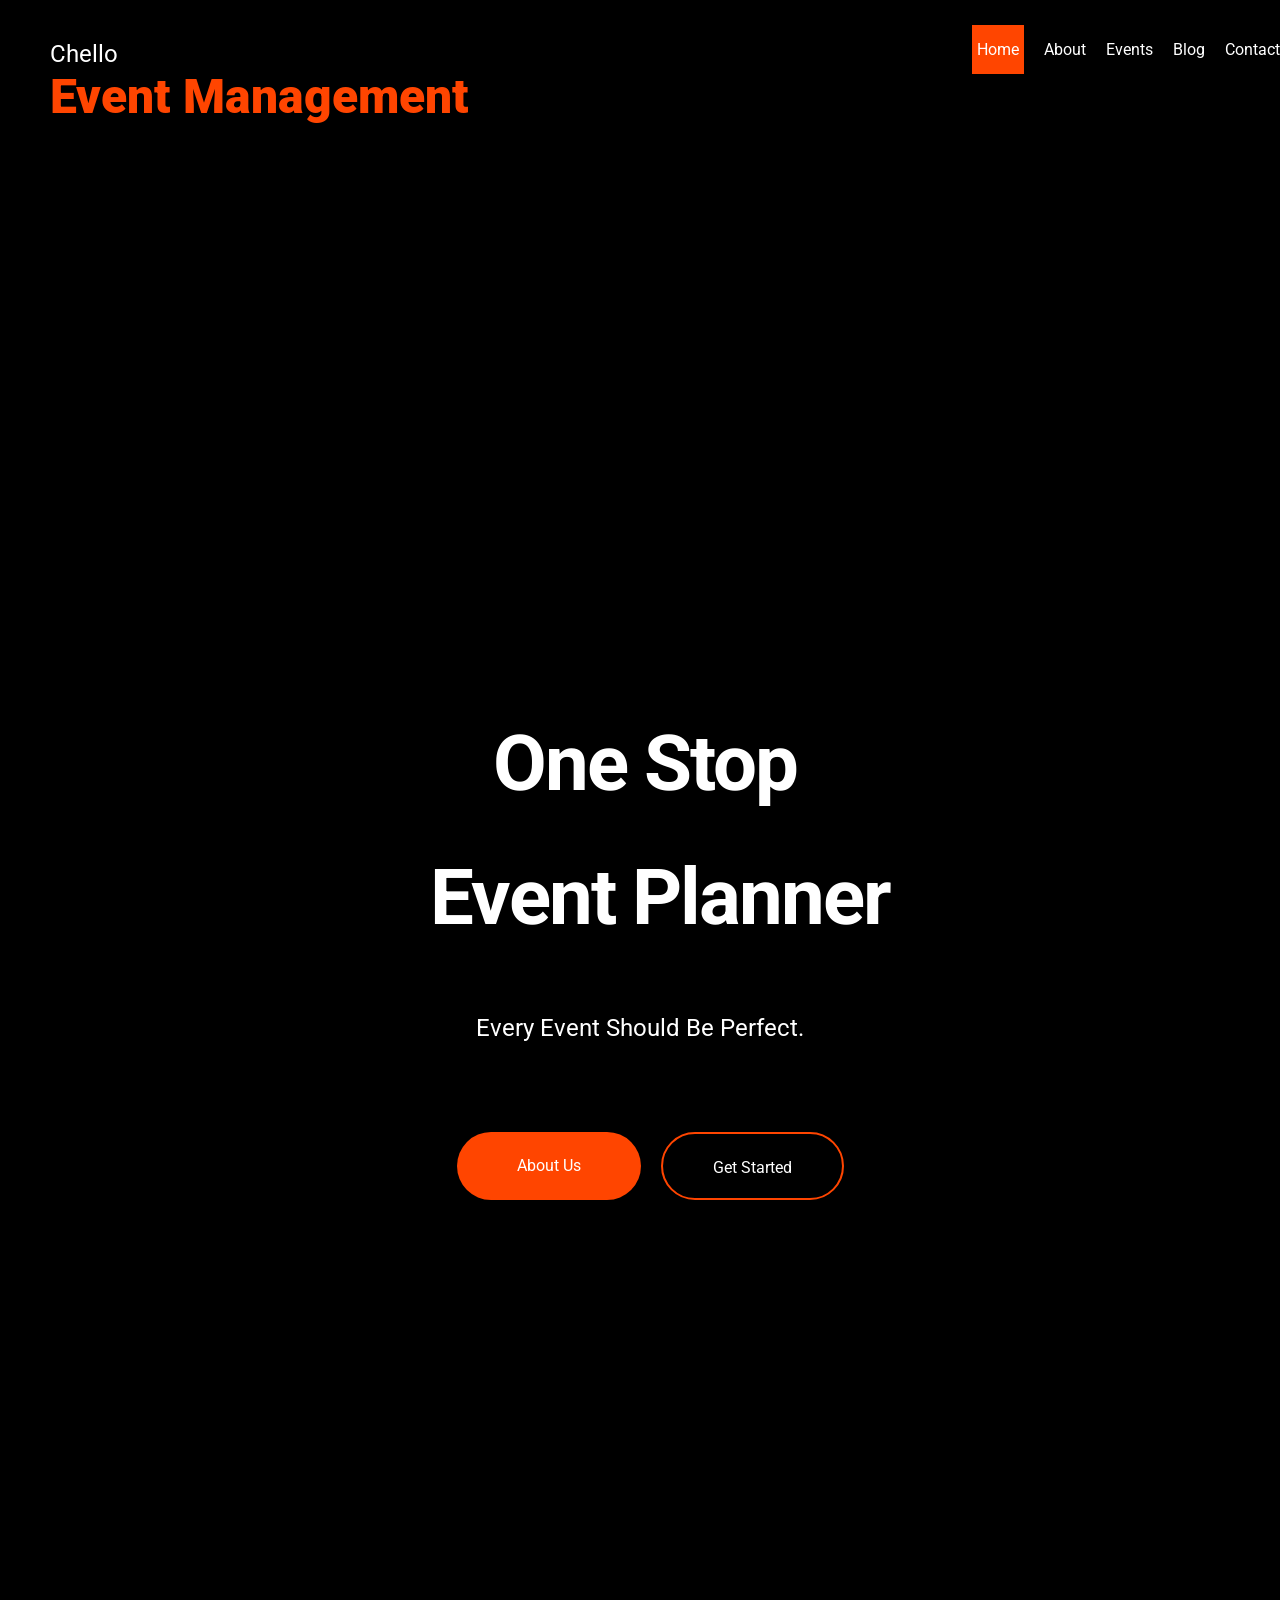
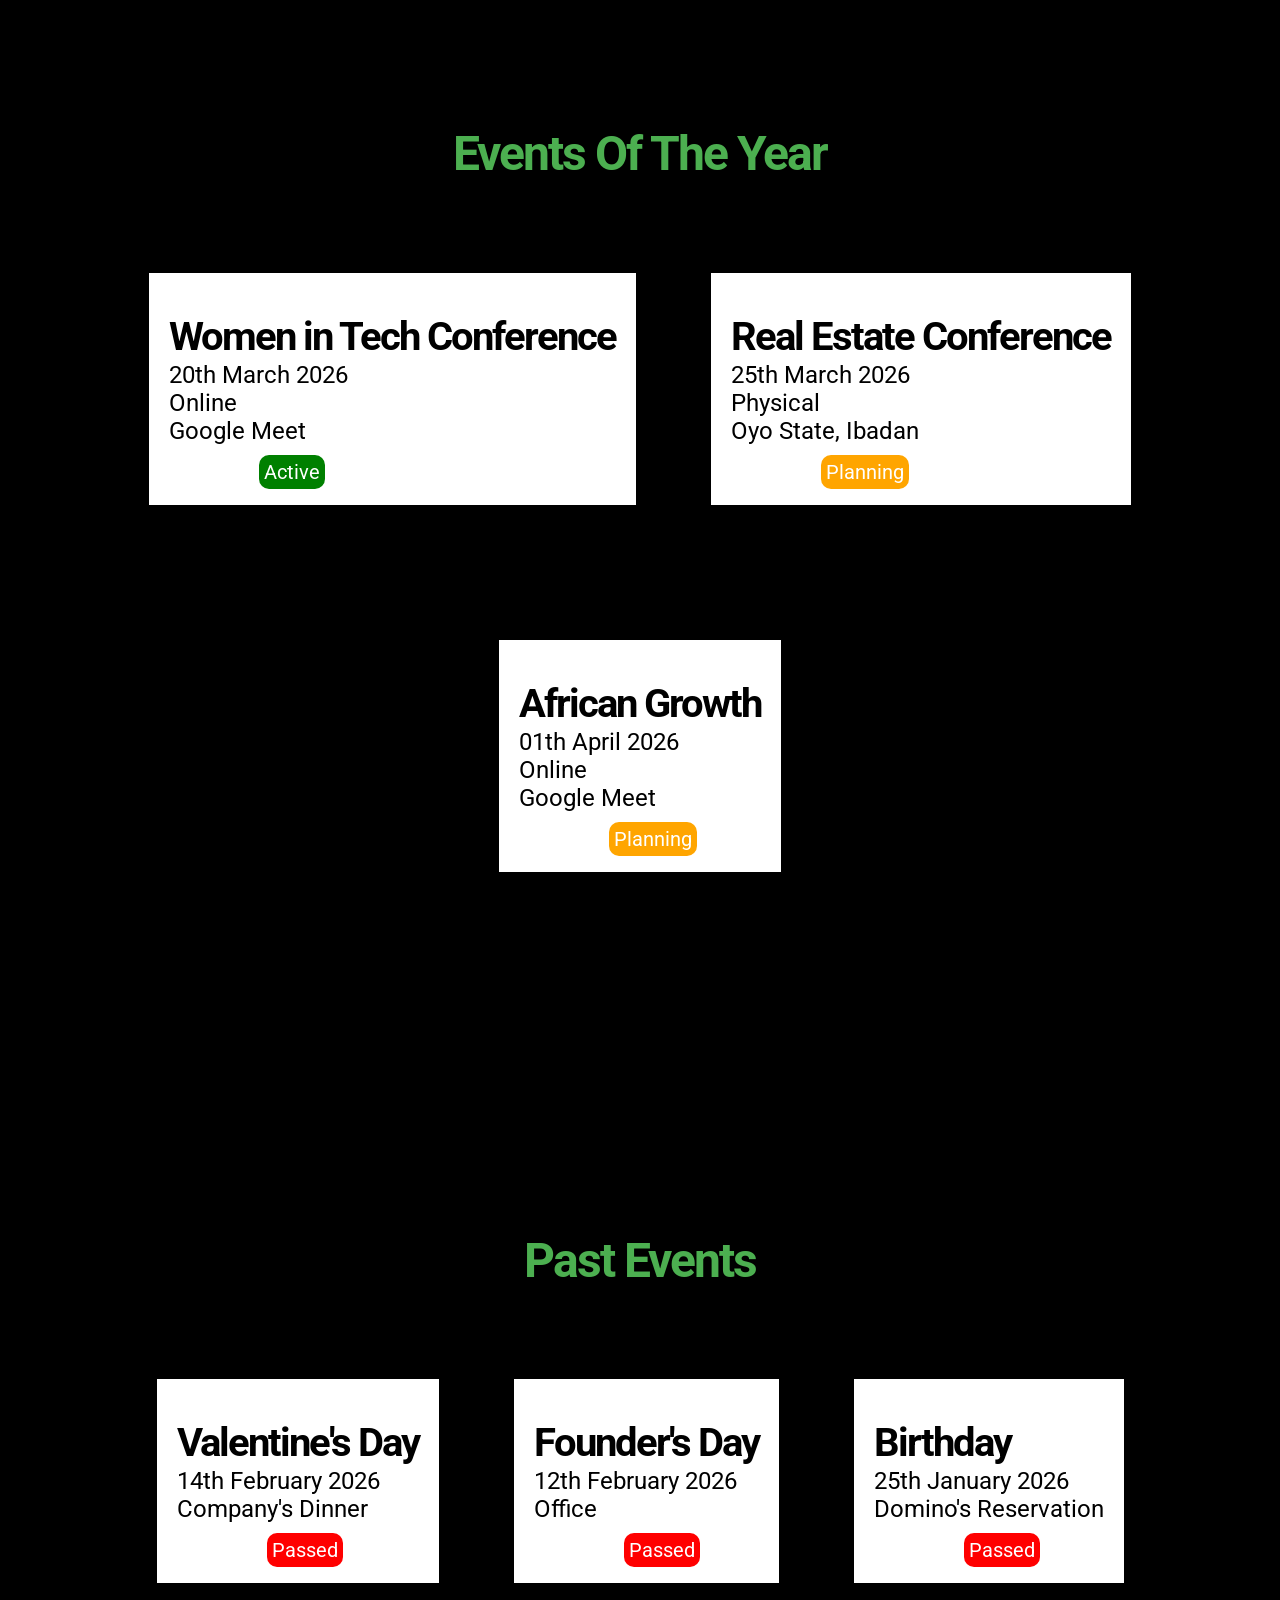
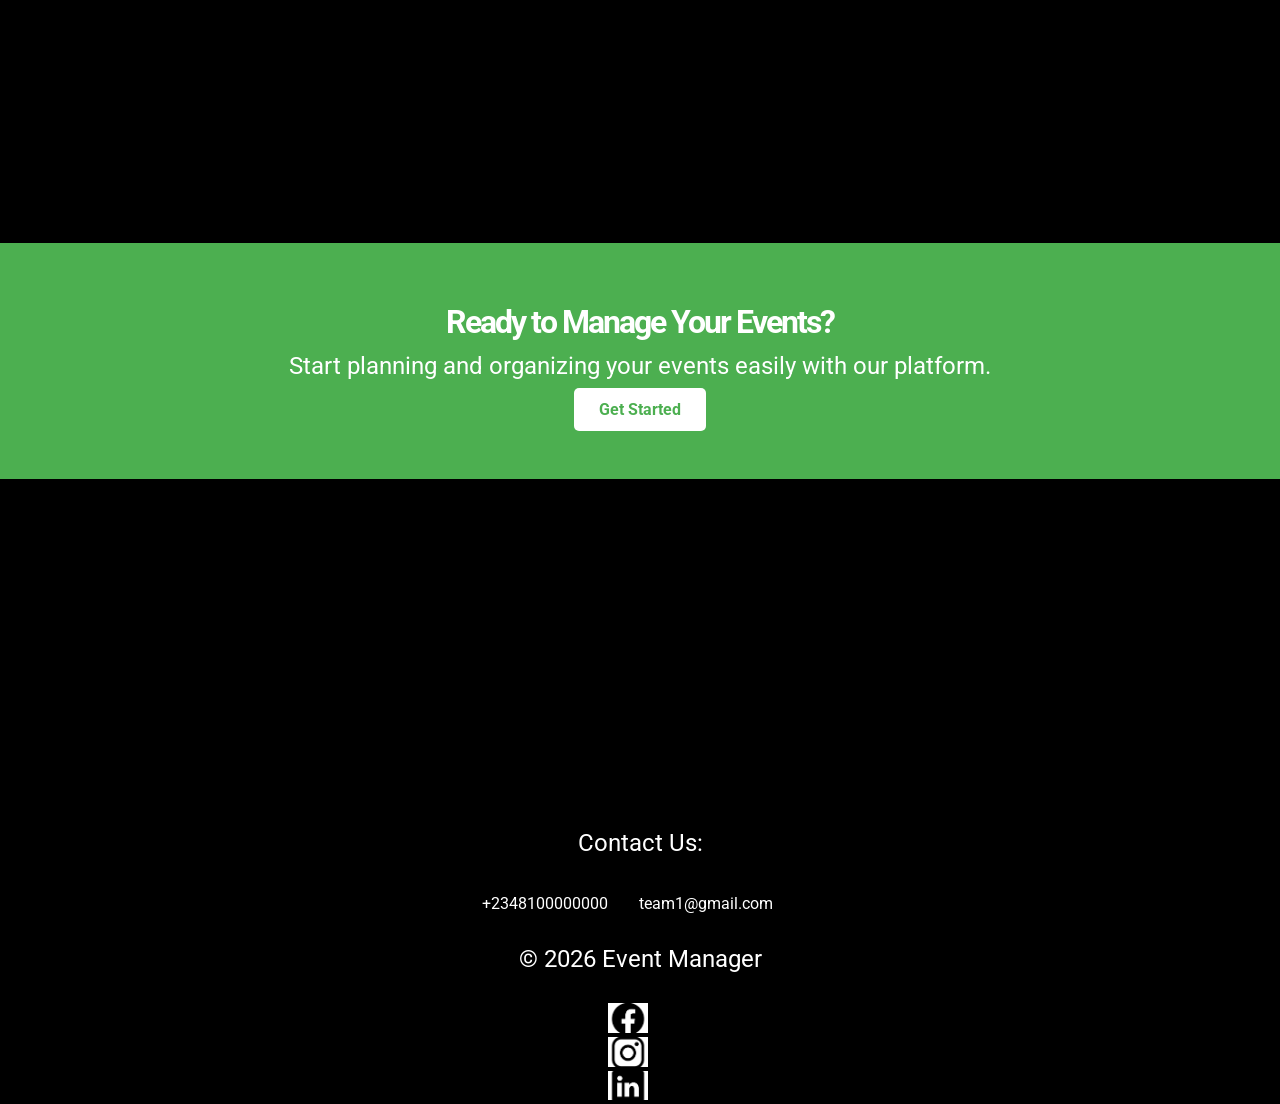
==== index.html @ 38bbb2a0 "more" ====
<!DOCTYPE html>
<html lang="en">
<head>
    <meta charset="UTF-8">
    <meta name="viewport" content="width=device-width, initial-scale=1.0">
    <link rel="stylesheet" href="styles.css">
    <link rel="preconnect" href="https://fonts.googleapis.com">
    <link rel="preconnect" href="https://fonts.gstatic.com" crossorigin>
    <link href="https://fonts.googleapis.com/css2?family=Inter:ital,opsz,wght@0,14..32,100..900;1,14..32,100..900&display=swap" rel="stylesheet">
    <link rel="preconnect" href="https://fonts.googleapis.com">
    <link rel="preconnect" href="https://fonts.gstatic.com" crossorigin>
    <link href="https://fonts.googleapis.com/css2?family=Roboto:ital,wght@0,100..900;1,100..900&display=swap" rel="stylesheet">
    <title>Chello Event Management Landing page</title>
</head>
<body>
  <div class="container">
    <header>
    <!---NAVIGARION--->
      <nav class="navi">
        <div class="name">
            <p>Chello</p>
            <p><span class="nam">Event Management</span></p>
        </div>
          <ul class="nav-links">
            <li><a class="home" href="index.html">Home</a></li>
            <li><a class="link" href="">About</a></li>
            <li><a class="link" href="">Events</a></li>
            <li><a class="link" href="">Blog</a></li>
            <li><a class="link" href="">Contact</a></li>
          </ul>
      </nav>
      
      <!---HERO SECTION--->
      <h1 class="heading">One Stop</h1>
      <h1 class="heading-1">Event Planner</h1>
      <p class="paragraph-1">Every Event Should Be Perfect.</p>
      <div class="highlight">
        <div class="highlight-1">
            <a href="">About Us</a>
        </div>
        <div class="highlight-2">
            <a href="webpage.html">Get Started</a>
        </div>
      </div>
    </header>

    <main>
        <!---FEATURES SECTION--->
        <section>
          <h2 class="heading-2">Events Of The Year</h2>
          <div class="events">
            <div class="more">
              <h3>Women in Tech Conference</h3>
              <p>20th March 2026</p>
              <p>Online</p>
              <p>Google Meet</p>
              <span class="btn active">Active</span>
            </div>
            <div class="more">
              <h3>Real Estate Conference</h3>
              <p>25th March 2026</p>
              <p>Physical</p>
              <p>Oyo State, Ibadan</p>
              <span class="btn planning">Planning</span>
            </div>
            <div class="more">
              <h3>African Growth</h3>
              <p>01th April 2026</p>
              <p>Online</p>
              <p>Google Meet</p>
              <span class="btn planning">Planning</span>
            </div>
          </div>
        </section>
        <section>
          <h2 class="heading-2">Past Events</h2>
          <div class="events">
            <div class="more">
              <h3>Valentine's Day</h3>
              <p>14th February 2026</p>
              <p>Company's Dinner</p>
              <span class="btn passed">Passed</span>
            </div>
            <div class="more">
              <h3>Founder's Day</h3>
              <p>12th February 2026</p>
              <p>Office</p>
              <span class="btn passed">Passed</span>
            </div>
            <div class="more">
              <h3>Birthday</h3>
              <p>25th January 2026</p>
              <p>Domino's Reservation</p>
              <span class="btn passed">Passed</span>
            </div>
          </div>
        </section>

        <!---CTA SECTION--->
        <section class="cta">
            <h2>Ready to Manage Your Events?</h2>
            <p>Start planning and organizing your events easily with our platform.</p>
              <a href="webpage.html" class="cta-btn">Get Started</a>
        </section>
    </main>

    <footer>
      <div class="foot">
        <p class="paragraph-2">Contact Us:</p>
        <p class="paragraph-2">
            <a href="tell:234-810-000-0000">+2348100000000</a>
            <a href="mailto:team2@gmail.com">team1@gmail.com</a>
        </p>
        <p class="paragraph-2">© 2026 Event Manager</p>
        <ul>
          <li><a href="https://www.google.com/url?sa=t&source=web&rct=j&opi=89978449&url=https://m.facebook.com/&ved=2ahUKEwi31r_t_7iSAxXjU0EAHZXgDyQQFnoECAsQAQ&usg=AOvVaw34tVpM9makLRzsFbubYQeh" target="_blank"><img src="images/facebook.svg.png" alt="Facebook" width="40px"></a></li>
          <li><a href="https://www.instagram.com/?hl=en" target="_blank"><img src="images/instagram.svg.png" alt="Instagram" width="40px" ></a></li>
          <li><a href="https://www.linkedin.com/login" target="_blank"><img src="images/linkedin.svg.png" alt="linkdein" width="40px"></a></li>
        </ul>
        </div>
    </footer>
  </div>
</body>
</html>
---- styles.css ----
/*

------------TYPOGRAPHY------------

FONT SIZES
12px / 16px / 20px / 24px / 32px / 40px / 48px / 62px

FONT WEIGHT
400 / 700

LINE HEIGHT
1.2 / 1.5

LETTER SPACING
0 / -2PX

FONT FAMILY
ROBOTO
*/

/*GlobaL Styles*/

*{
    padding: 0;
    margin: 0;
    font-family: ROBOTO;
    box-sizing: content-box;
    max-width: 1600px;
}
h1, h2, h3, h4, h5{
line-height: 1.2;
letter-spacing: -2px;
}
h1{
    font-size: 78px;
}
h2{
    font-size: 48px;
}
h3{
    font-size: 40px;
}
h4{
    font-size: 32px;
}
p{
    font-size: 24px;
    font-weight: 400;
}
a{
    font-size: 16px;
    text-decoration: none;
    color: white;
}
ul{
    font-size: 16px;
    list-style: none;
}
body{
    background-color: black;
    width: 100%;
    max-width: 1600px;
    color: white;
}

/*NAVIGATION*/ 

.navi{
        margin-top: 40px;
        margin-bottom: 100px;
        display: flex;
        flex: flex-wrap;
        justify-content: space-between;
}
.nav-links {
  display: flex;
  gap: 20px;
}
.home{
  background-color: orangered;
  padding: 15px 5px;
}
.name{
        font-size: 40px;
        margin-left: 50px;
}
.nam{
        font-size: 48px;
        color: orangered;
        font-weight: 900;
        padding-right: 30px;
}

/*HERO SECTION*/

.heading{
  text-align: center;
    padding: 80px 40px 30px 50px;
    margin-top: 40%;
}
.heading-1{
    text-align: center;
    padding: 10px 10px 50px 50px;
    font-weight: 700;
}
.paragraph-1{
    text-align: center;
    padding: 20px 50px 10px 50px;
}

/*FEATURES SECTION*/

.heading-2{
  padding-top: 300px;
  text-align: center;
  padding-bottom: 30px;
  color: #4CAF50;
}
.events{
  display: flex;
  flex-wrap: wrap;
  justify-content: center;
  gap: 15px;
}
.more{
    background-color: white;
    color: black;
    max-width: 800px;
    padding: 40px 20px 60px 20px;
    margin-bottom: 200px;
    margin: 60px 30px;
    position: relative;
}

/*CTA SECTION*/
.cta{
  background: #4CAF50;
  color: white;
  text-align: center;
  padding: 60px 20px;
  margin-top: 200px;
  margin-bottom: 100px;
}
.cta h2{
  font-size: 2rem;
  margin-bottom: 10px;
}
.cta p{
  margin-bottom: 20px;
}
.cta-btn{
  background: white;
  color: #4CAF50;
  padding: 12px 25px;
  text-decoration: none;
  border-radius: 5px;
  font-weight: bold;
  }
.cta-btn:hover{
  background: #f4f4f4;
}


/*FOOTER*/

.foot{
  text-align: center;
  padding-top: 250px;
}
.foot a{
  padding-right: 10px;
  margin-top: 20px;
  margin-right: 15px;
}
.paragraph-2{
  margin-bottom: 30px;
}
/* COMPONENT */
.link:hover, .link:active{
  color: purple;
}
.btn{
  padding: 5px 5px;
  margin: 10px 2px 20px 90px;
  font-size: 20px;
  border-radius: 10px;
}
.highlight{
  display: flex;
  flex-wrap: wrap;
  justify-content: center;
}
.highlight-1{
    background-color: orangered;
    border-radius: 50px;
    font-size: 20px;
    max-width: 200px;
    margin-left: 20px;
    margin-bottom: 225px;
    margin-top: 80px;
    padding: 20px 60px;
}
.highlight-2{
    border: 2px solid orangered;
    border-radius: 50px;
    font-size: 20px;
    max-width: 200px;
    margin-bottom: 225px;
    margin-left: 20px;
    margin-top: 80px;
    padding: 20px 50px;
}
.highlight-1:hover, .highlight-1:active{
  background-color: purple;
}
.highlight-1:link, .highlight-1:visited{
  color: blueviolet;
}
.highlight-2.hover, .highlight-2:active{
  background-color: purple;
}
.highlight-2:link, .highlight-2:visited{
  color: blueviolet;
}

.active{
  background-color: green;
  color: white;
  position: absolute;
}
.planning{
  background-color: orange;
  color: white;
  position: absolute
}
.passed{
  background-color: red;
  color: white;
  position: absolute;
}
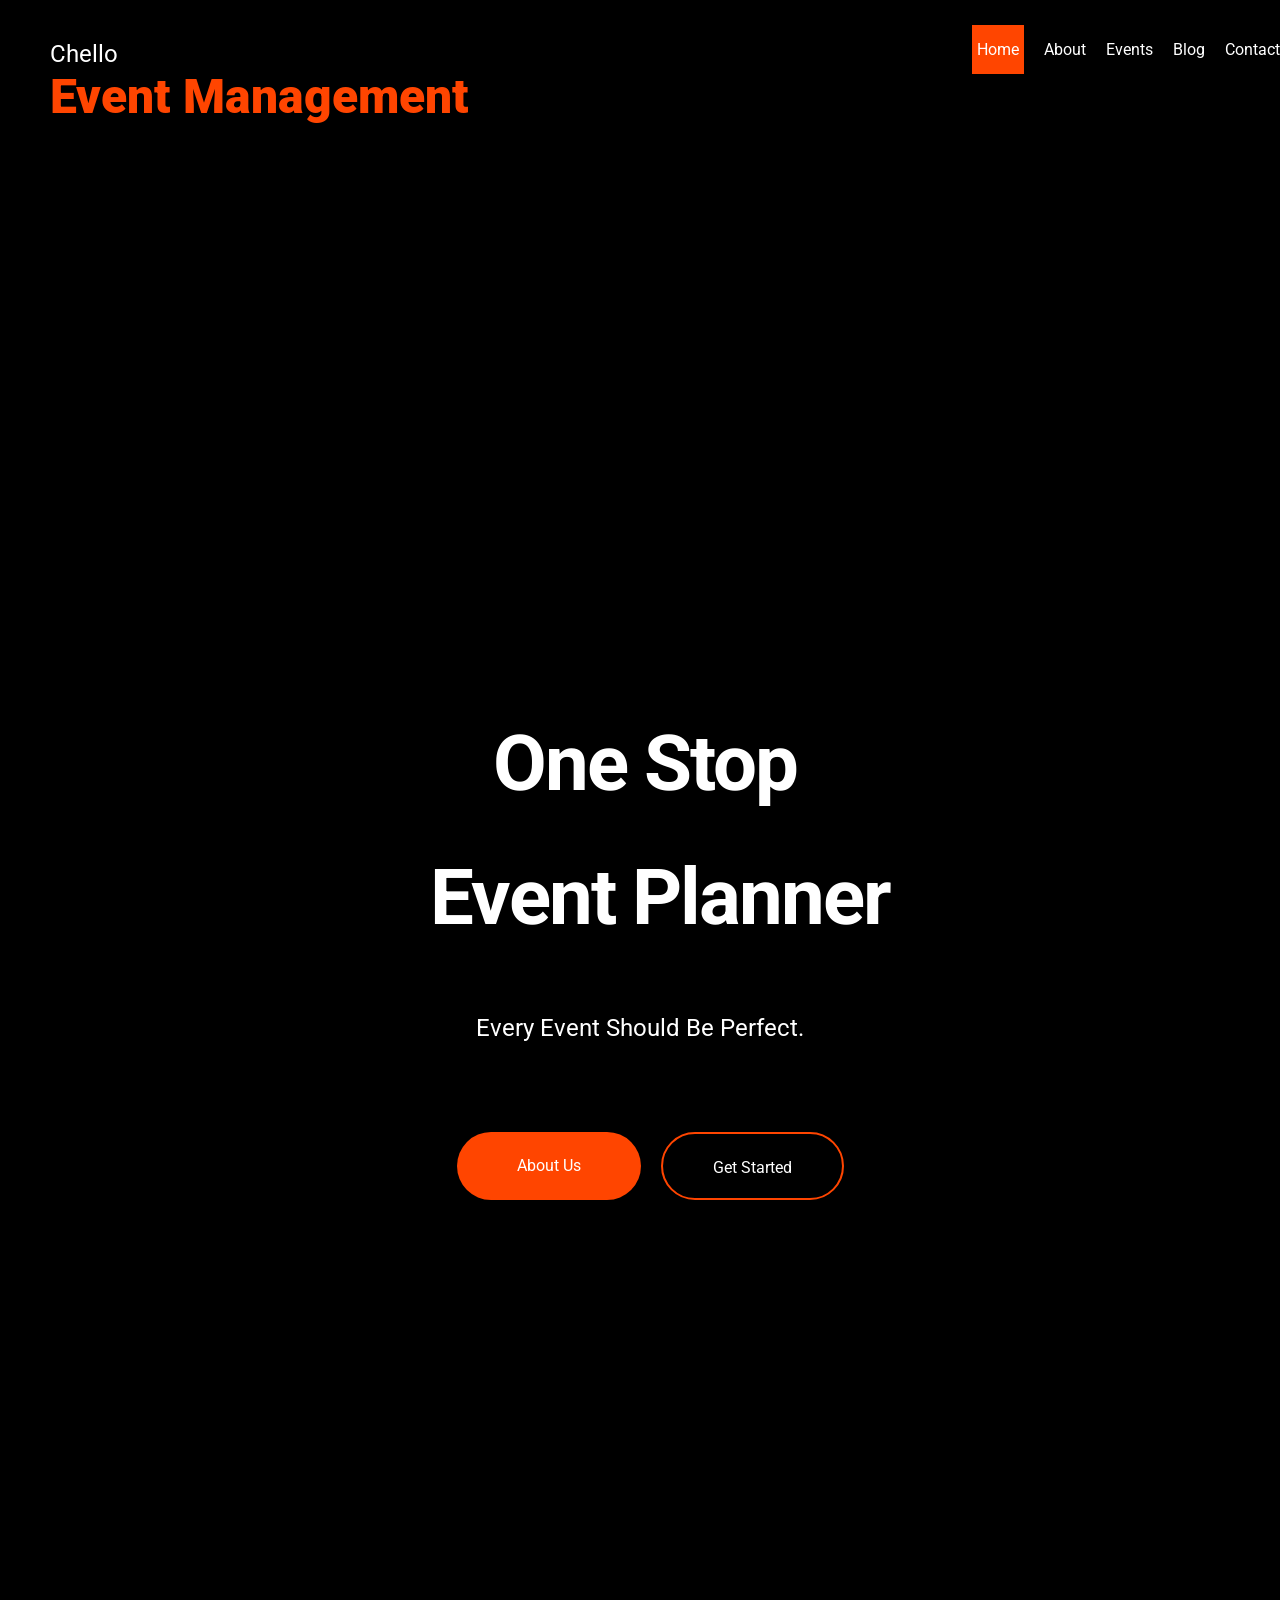
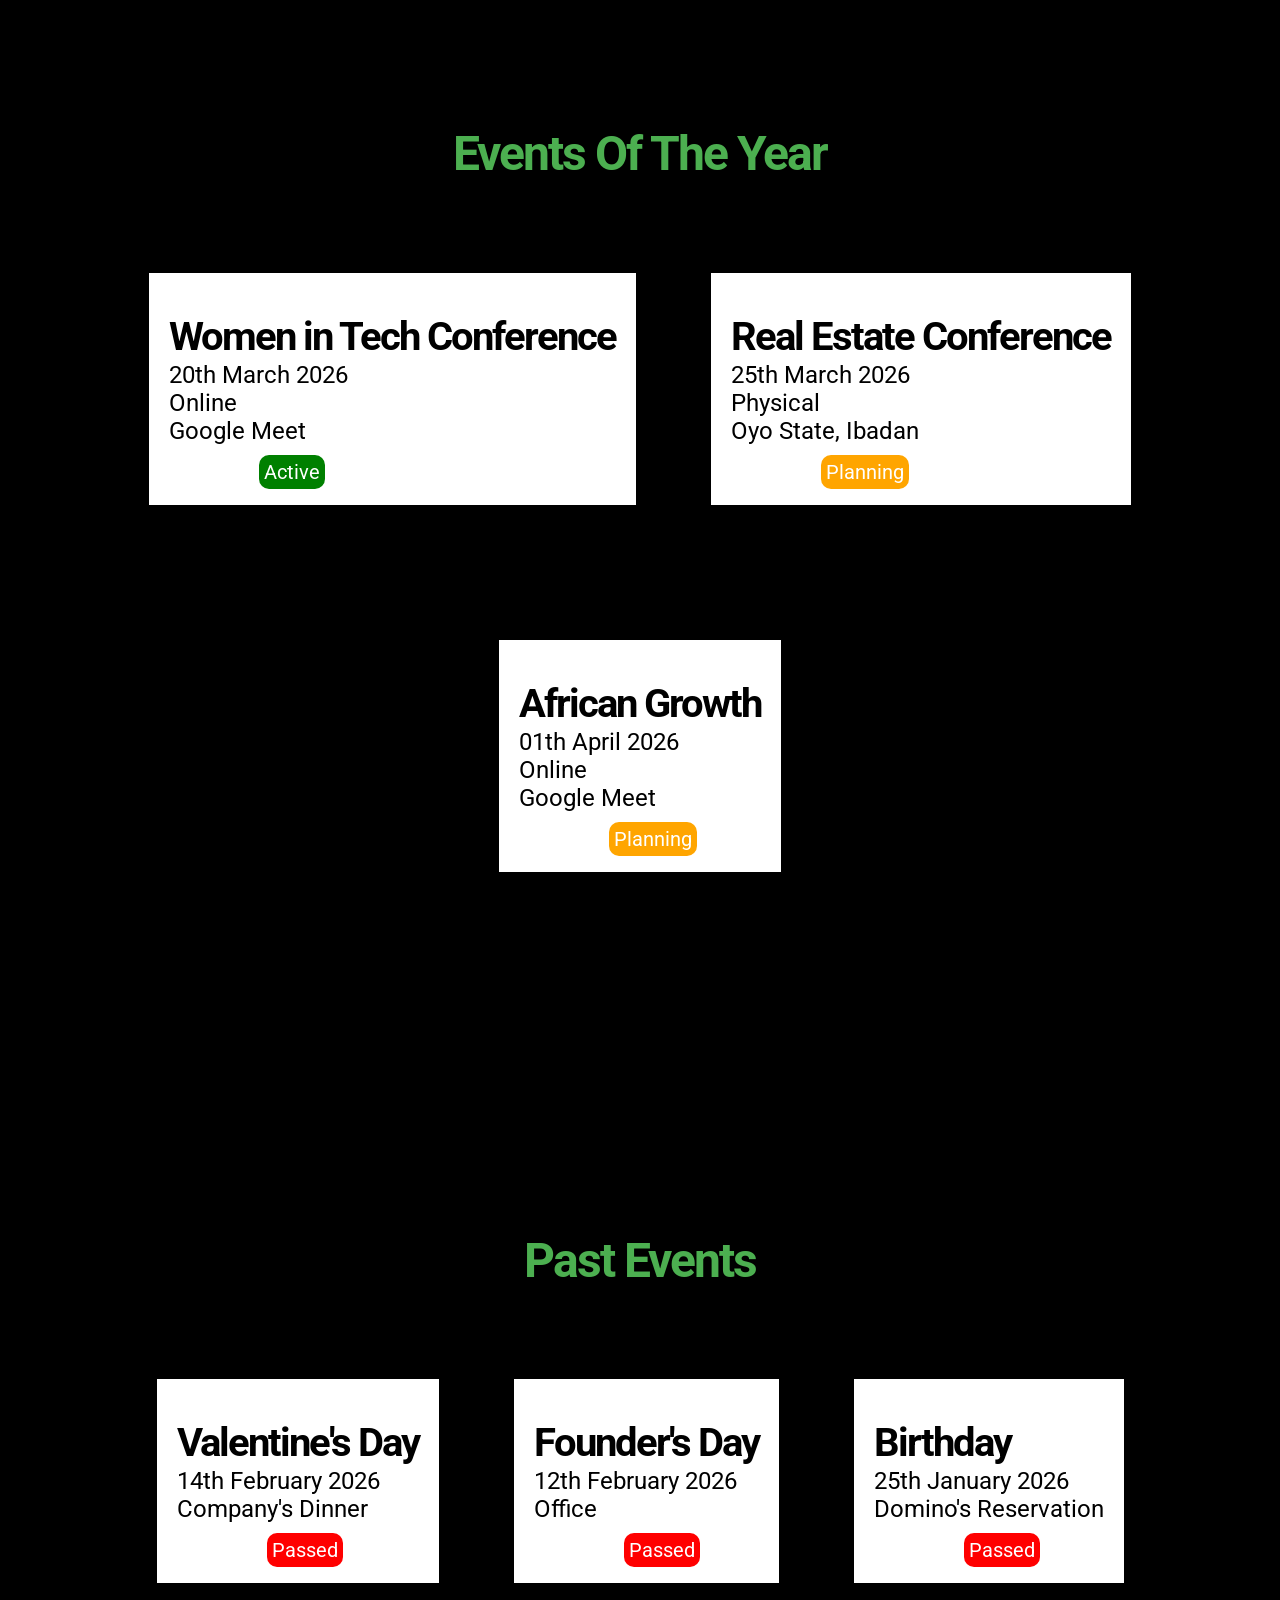
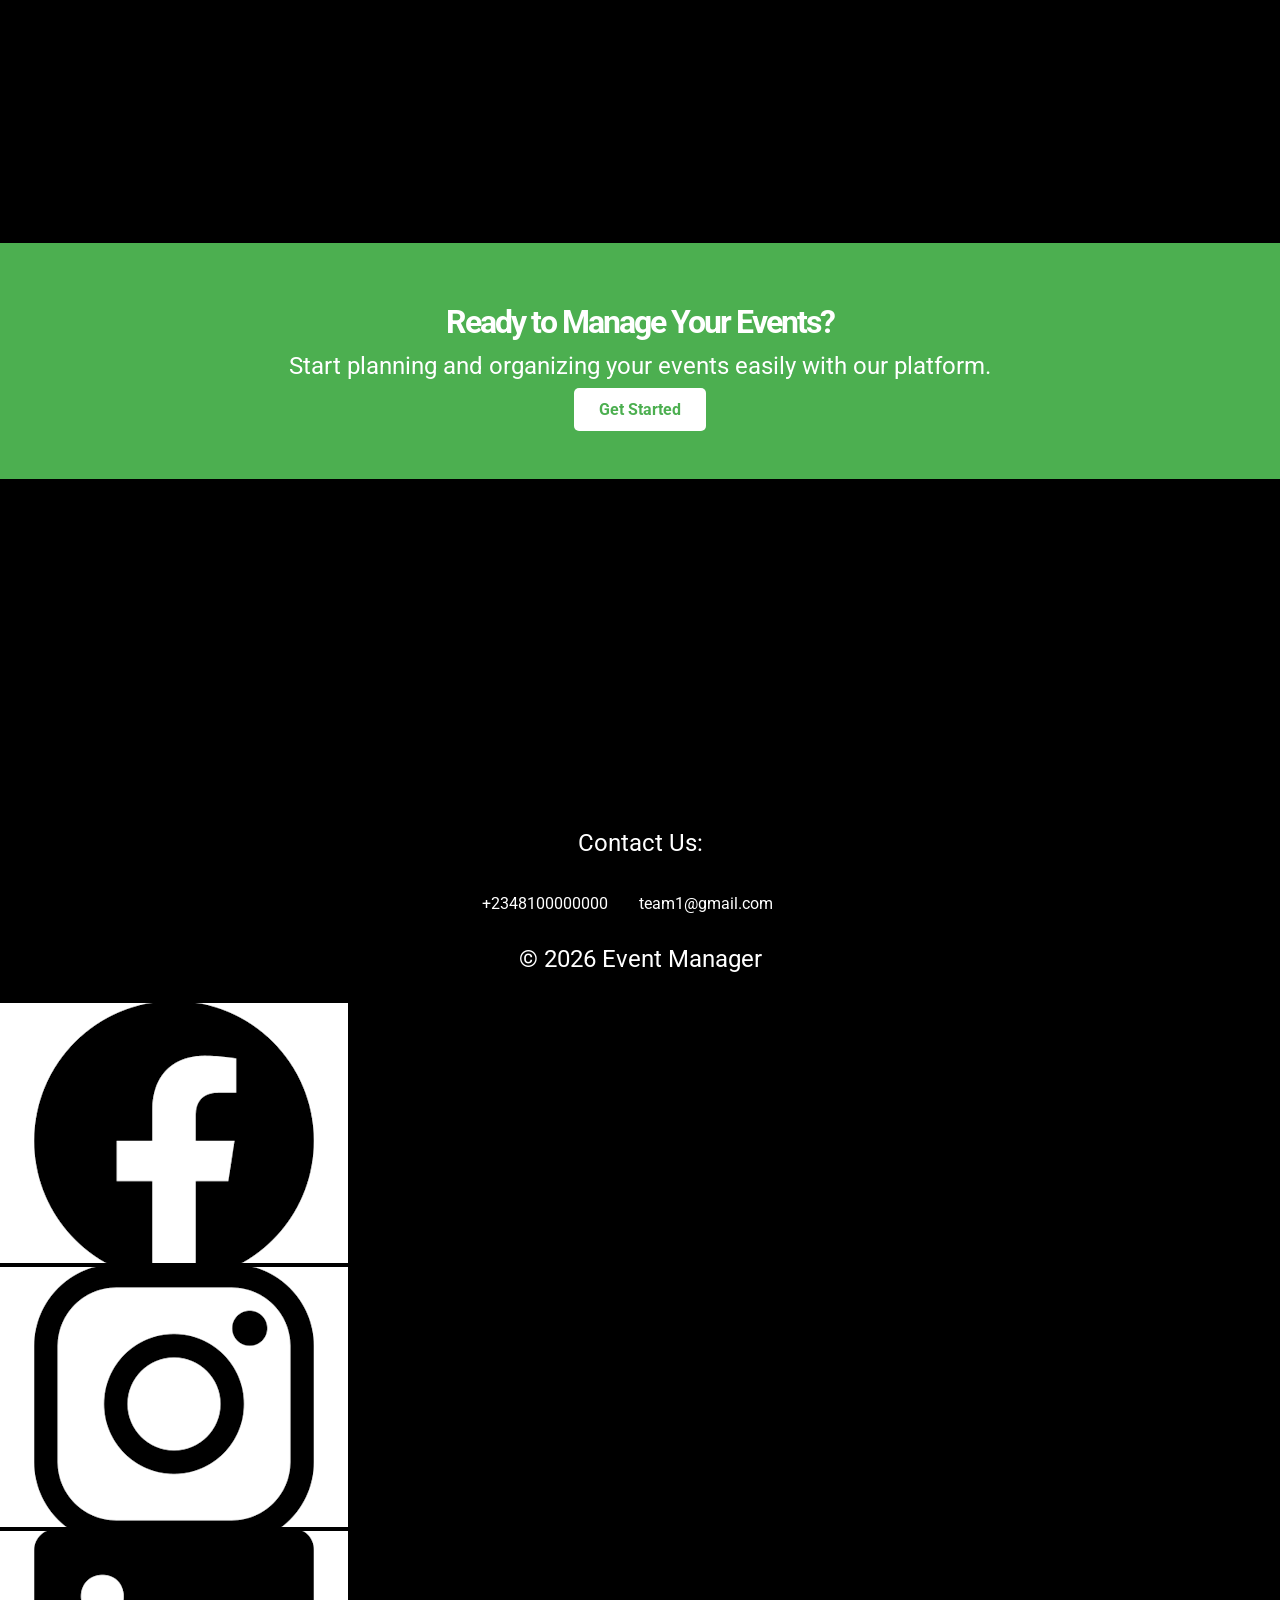
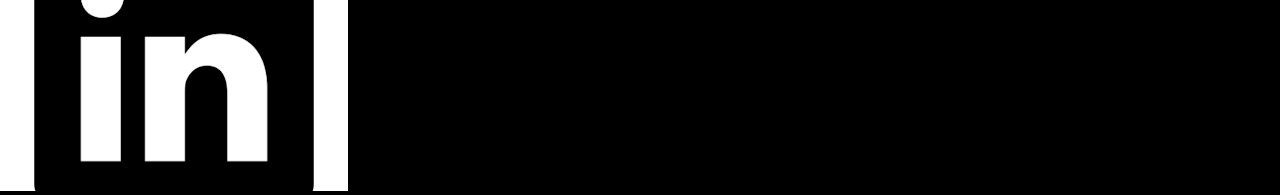
==== commit 34b44e5b: "more" ====
--- a/index.html
+++ b/index.html
@@ -112,10 +112,10 @@
             <a href="mailto:team2@gmail.com">team1@gmail.com</a>
         </p>
         <p class="paragraph-2">© 2026 Event Manager</p>
-        <ul>
-          <li><a href="https://www.google.com/url?sa=t&source=web&rct=j&opi=89978449&url=https://m.facebook.com/&ved=2ahUKEwi31r_t_7iSAxXjU0EAHZXgDyQQFnoECAsQAQ&usg=AOvVaw34tVpM9makLRzsFbubYQeh" target="_blank"><img src="images/facebook.svg.png" alt="Facebook" width="40px"></a></li>
-          <li><a href="https://www.instagram.com/?hl=en" target="_blank"><img src="images/instagram.svg.png" alt="Instagram" width="40px" ></a></li>
-          <li><a href="https://www.linkedin.com/login" target="_blank"><img src="images/linkedin.svg.png" alt="linkdein" width="40px"></a></li>
+        <ul class="media">
+          <li><a href="https://www.google.com/url?sa=t&source=web&rct=j&opi=89978449&url=https://m.facebook.com/&ved=2ahUKEwi31r_t_7iSAxXjU0EAHZXgDyQQFnoECAsQAQ&usg=AOvVaw34tVpM9makLRzsFbubYQeh" target="_blank"><img src="images/facebook.svg.png" alt="Facebook"></a></li>
+          <li><a href="https://www.instagram.com/?hl=en" target="_blank"><img src="images/instagram.svg.png" alt="Instagram"></a></li>
+          <li><a href="https://www.linkedin.com/login" target="_blank"><img src="images/linkedin.svg.png" alt="linkdein"></a></li>
         </ul>
         </div>
     </footer>
--- a/styles.css
+++ b/styles.css
@@ -175,6 +175,10 @@
 .paragraph-2{
   margin-bottom: 30px;
 }
+.media{
+  max-width: 60px;
+}
+
 /* COMPONENT */
 .link:hover, .link:active{
   color: purple;
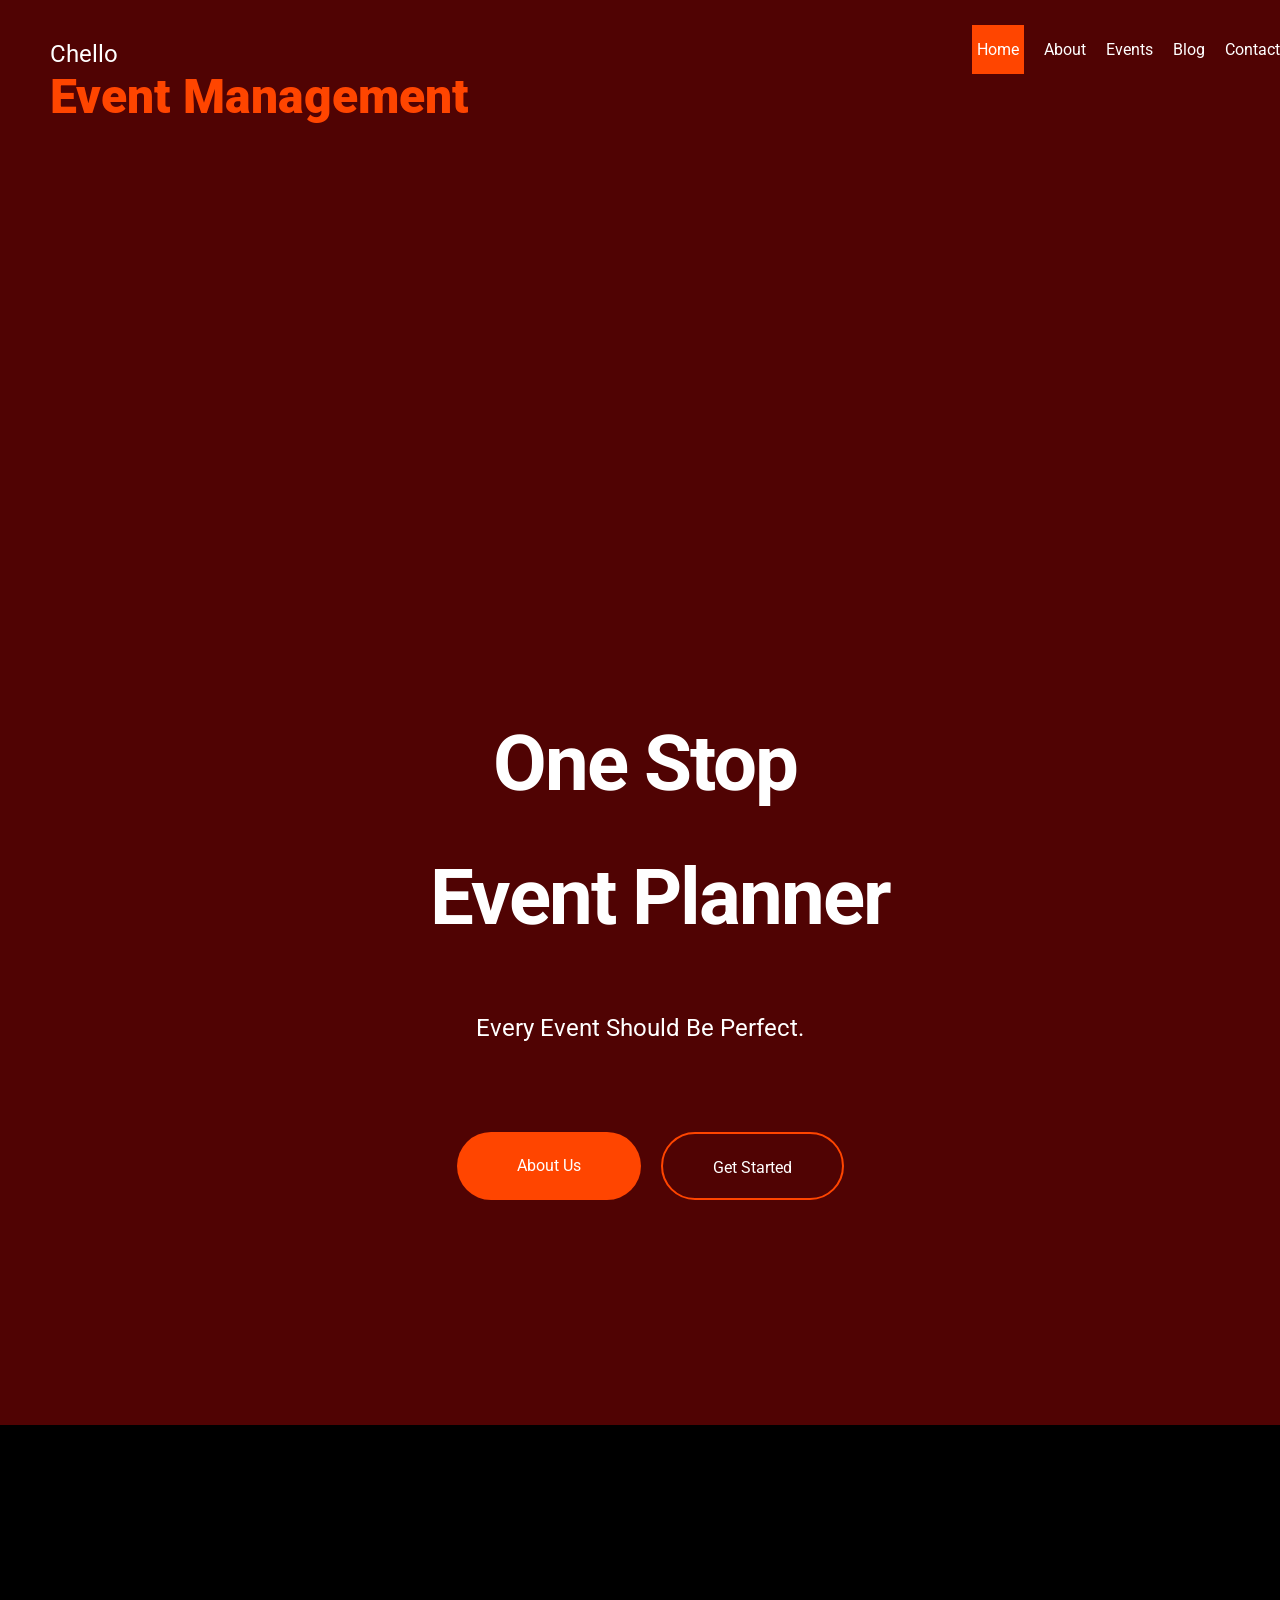
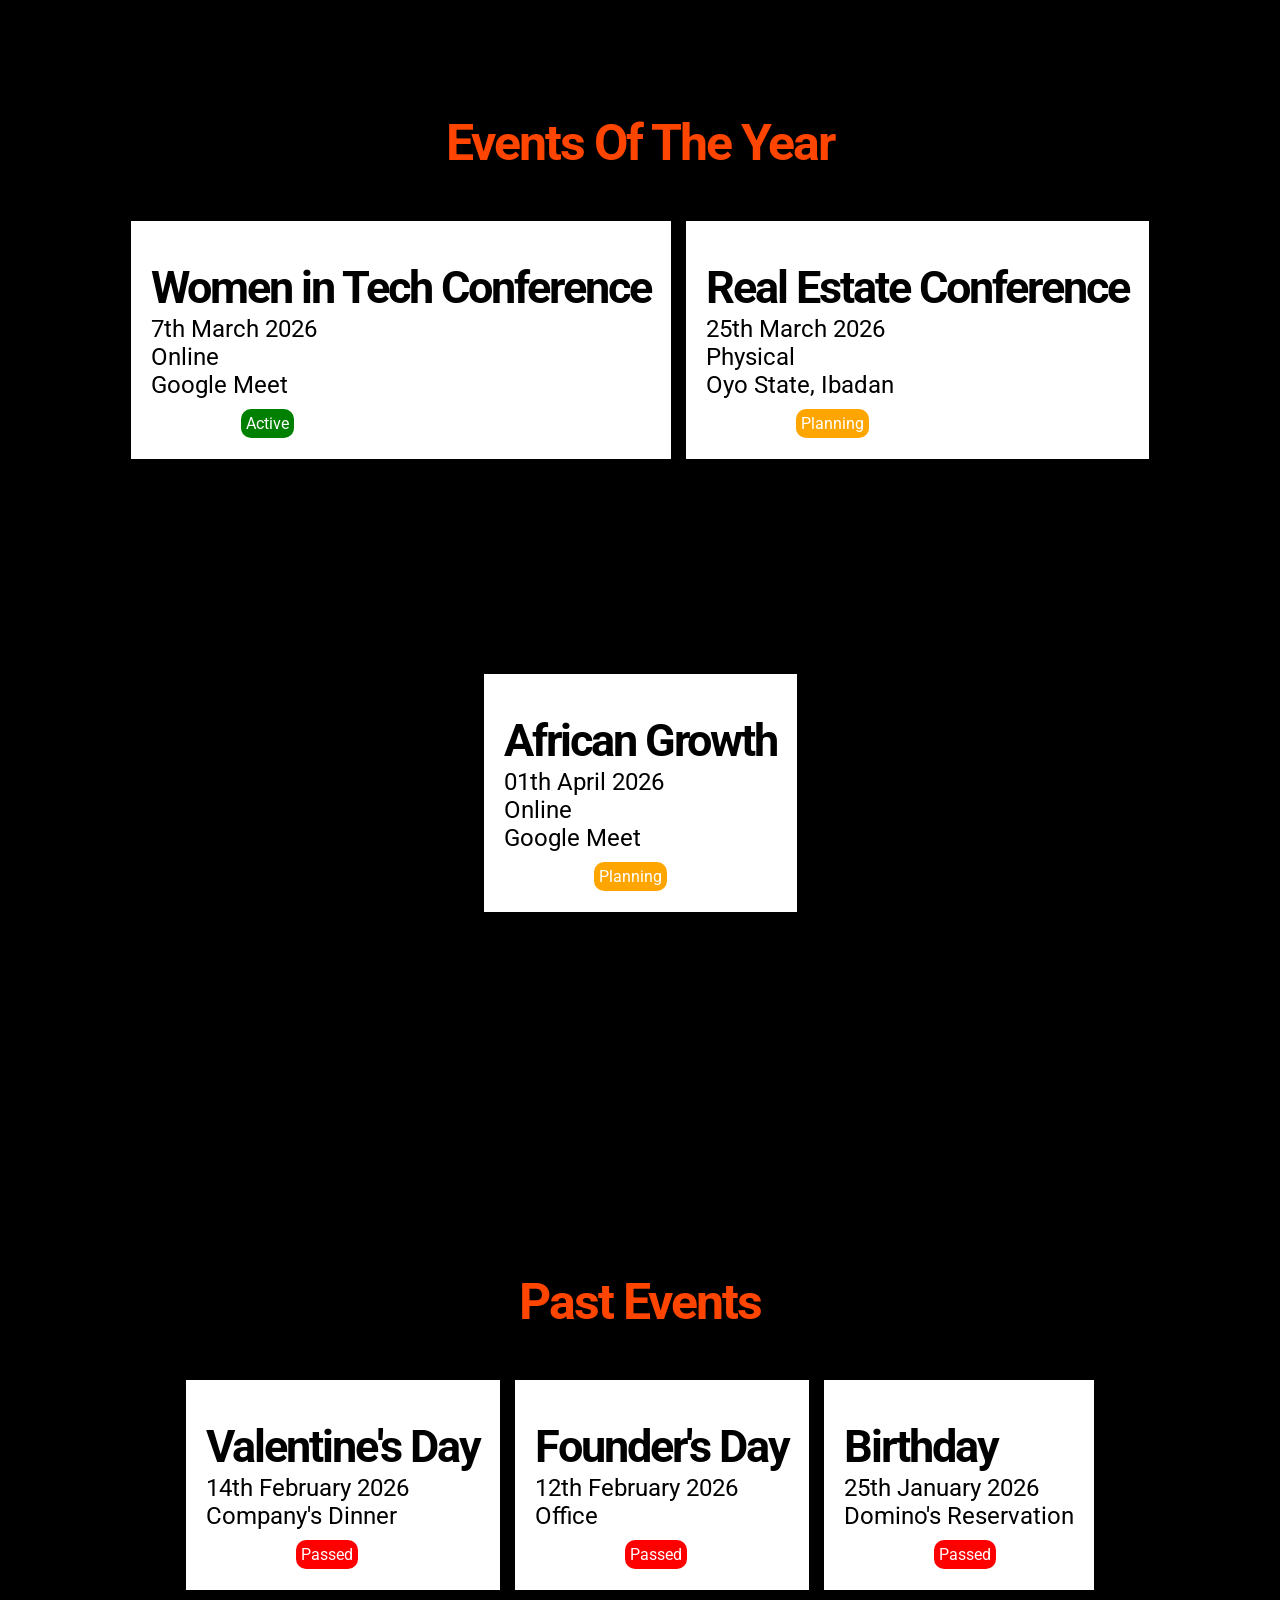
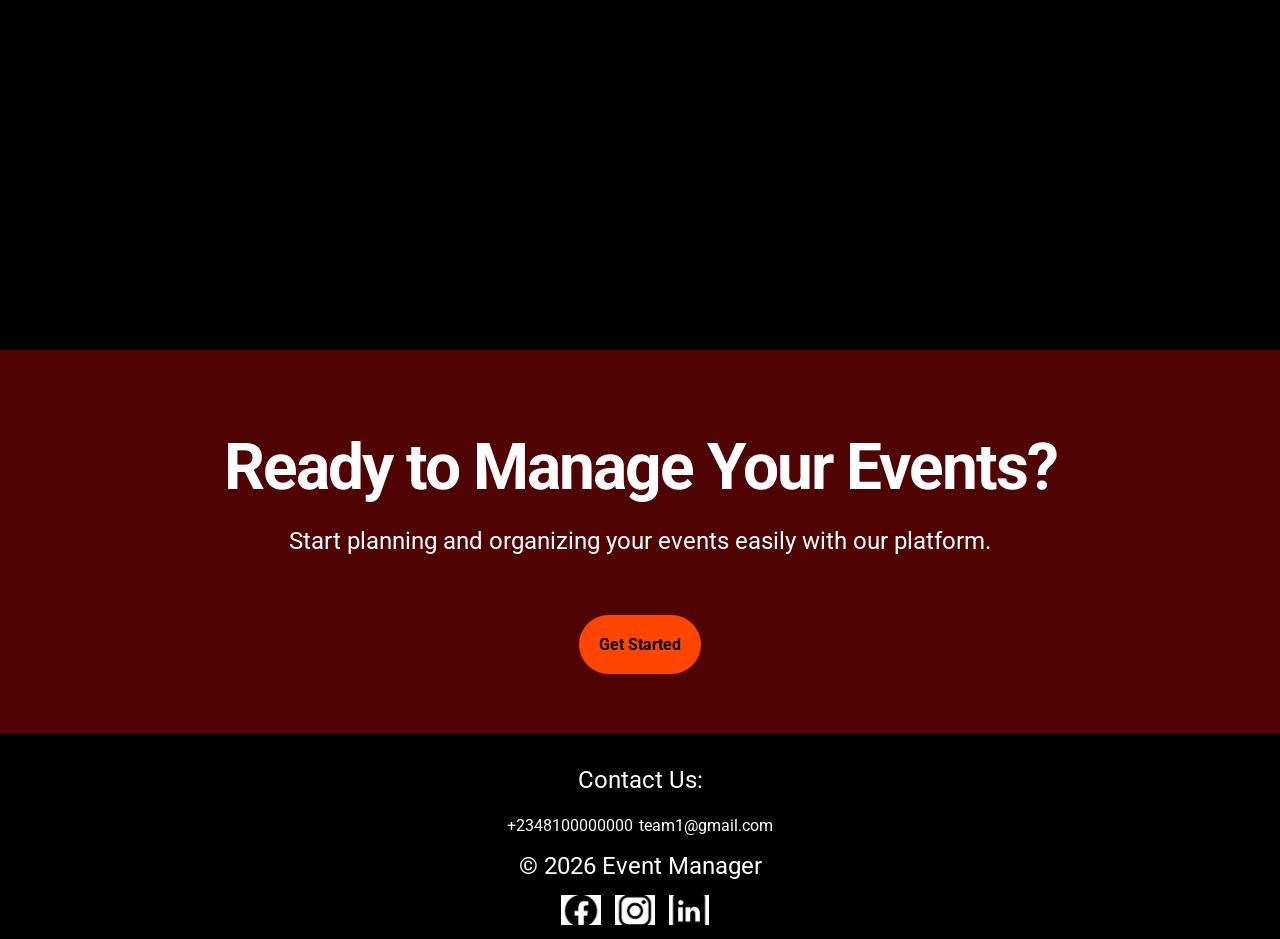
==== commit 330a9b07: "final comit" ====
--- a/index.html
+++ b/index.html
@@ -46,12 +46,12 @@
 
     <main>
         <!---FEATURES SECTION--->
-        <section>
+        <section class="features">
           <h2 class="heading-2">Events Of The Year</h2>
           <div class="events">
             <div class="more">
               <h3>Women in Tech Conference</h3>
-              <p>20th March 2026</p>
+              <p>7th March 2026</p>
               <p>Online</p>
               <p>Google Meet</p>
               <span class="btn active">Active</span>
@@ -100,7 +100,7 @@
         <section class="cta">
             <h2>Ready to Manage Your Events?</h2>
             <p>Start planning and organizing your events easily with our platform.</p>
-              <a href="webpage.html" class="cta-btn">Get Started</a>
+              <a href="" class="cta-btn">Get Started</a>
         </section>
     </main>
 
@@ -112,11 +112,11 @@
             <a href="mailto:team2@gmail.com">team1@gmail.com</a>
         </p>
         <p class="paragraph-2">© 2026 Event Manager</p>
-        <ul class="media">
-          <li><a href="https://www.google.com/url?sa=t&source=web&rct=j&opi=89978449&url=https://m.facebook.com/&ved=2ahUKEwi31r_t_7iSAxXjU0EAHZXgDyQQFnoECAsQAQ&usg=AOvVaw34tVpM9makLRzsFbubYQeh" target="_blank"><img src="images/facebook.svg.png" alt="Facebook"></a></li>
-          <li><a href="https://www.instagram.com/?hl=en" target="_blank"><img src="images/instagram.svg.png" alt="Instagram"></a></li>
-          <li><a href="https://www.linkedin.com/login" target="_blank"><img src="images/linkedin.svg.png" alt="linkdein"></a></li>
-        </ul>
+        <div class="media">
+          <a href="https://www.google.com/url?sa=t&source=web&rct=j&opi=89978449&url=https://m.facebook.com/&ved=2ahUKEwi31r_t_7iSAxXjU0EAHZXgDyQQFnoECAsQAQ&usg=AOvVaw34tVpM9makLRzsFbubYQeh" target="_blank"><img src="images/facebook.svg.png" alt="Facebook"></a>
+          <a href="https://www.instagram.com/?hl=en" target="_blank"><img src="images/instagram.svg.png" alt="Instagram"></a>
+          <a href="https://www.linkedin.com/login" target="_blank"><img src="images/linkedin.svg.png" alt="linkdein"></a>
+        </div>
         </div>
     </footer>
   </div>
--- a/styles.css
+++ b/styles.css
@@ -35,10 +35,10 @@
     font-size: 78px;
 }
 h2{
-    font-size: 48px;
+    font-size: 50px;
 }
 h3{
-    font-size: 40px;
+    font-size: 45px;
 }
 h4{
     font-size: 32px;
@@ -64,13 +64,15 @@
 }
 
 /*NAVIGATION*/ 
+header{
+  background-color:rgb(80, 3, 3);
+}
 
 .navi{
-        margin-top: 40px;
-        margin-bottom: 100px;
-        display: flex;
-        flex: flex-wrap;
-        justify-content: space-between;
+  padding-top: 40px;
+  display: flex;
+  flex: flex-wrap;
+  justify-content: space-between;
 }
 .nav-links {
   display: flex;
@@ -81,119 +83,141 @@
   padding: 15px 5px;
 }
 .name{
-        font-size: 40px;
-        margin-left: 50px;
+  font-size: 40px;
+  margin-left: 50px;
 }
 .nam{
-        font-size: 48px;
-        color: orangered;
-        font-weight: 900;
-        padding-right: 30px;
+  font-size: 48px;
+  color: orangered;
+  font-weight: 900;
+  padding-right: 30px;
 }
 
 /*HERO SECTION*/
 
 .heading{
   text-align: center;
-    padding: 80px 40px 30px 50px;
-    margin-top: 40%;
-}
+  padding: 80px 40px 30px 50px;
+  margin-top: 40%;
+}
+
 .heading-1{
-    text-align: center;
-    padding: 10px 10px 50px 50px;
-    font-weight: 700;
-}
+  text-align: center;
+  padding: 10px 10px 50px 50px;
+  font-weight: 700;
+}
+
 .paragraph-1{
-    text-align: center;
-    padding: 20px 50px 10px 50px;
+  text-align: center;
+  padding: 20px 50px 10px 50px;
+}
+
+/* header animation */
+@keyframes fadeInUp {
+  from {
+    opacity: 0;
+    transform: translateY(40px);
+  }
+  to {
+    opacity: 1;
+    transform: translateY(0);
+  }
+}
+
+.navi, .name, .nam, .nav-links, .heading, .heading-1, .paragraph-1, .highlight {
+  opacity: 0;
+  animation: fadeInUp 1s ease forwards;
 }
 
 /*FEATURES SECTION*/
 
 .heading-2{
-  padding-top: 300px;
-  text-align: center;
-  padding-bottom: 30px;
-  color: #4CAF50;
+  text-align: center;
+  padding-bottom:3rem;
+  color: orangered;
 }
 .events{
   display: flex;
   flex-wrap: wrap;
   justify-content: center;
   gap: 15px;
+  margin-bottom: 10rem;
 }
 .more{
-    background-color: white;
-    color: black;
-    max-width: 800px;
-    padding: 40px 20px 60px 20px;
-    margin-bottom: 200px;
-    margin: 60px 30px;
-    position: relative;
+  background-color: white;
+  color: black;
+  padding: 40px 20px 60px 20px;
+  margin-bottom: 200px;
+  position: relative;
 }
 
 /*CTA SECTION*/
 .cta{
-  background: #4CAF50;
-  color: white;
-  text-align: center;
-  padding: 60px 20px;
-  margin-top: 200px;
-  margin-bottom: 100px;
-}
+  background: rgb(80, 3, 3);
+  color: white;
+  text-align: center;
+  padding: 5rem;
+}
+
 .cta h2{
-  font-size: 2rem;
-  margin-bottom: 10px;
-}
+  font-size: 4rem;
+  padding-bottom: 20px;
+}
+
 .cta p{
-  margin-bottom: 20px;
-}
+  padding-bottom: 5rem;
+}
+
 .cta-btn{
-  background: white;
-  color: #4CAF50;
-  padding: 12px 25px;
+  background: orangered;
+  color: black;
+  padding: 20px;
   text-decoration: none;
-  border-radius: 5px;
+  border-radius: 30px;
   font-weight: bold;
   }
+  
 .cta-btn:hover{
-  background: #f4f4f4;
-}
-
+  background: rgb(120,0,120);
+}
 
 /*FOOTER*/
-
 .foot{
-  text-align: center;
-  padding-top: 250px;
-}
-.foot a{
+  display: flex;
+  flex-direction: column;
+  align-items: center;
+  gap: 15px;
+  padding-top: 2rem;
+}
+
+.media img{
+  max-width: 40px;
   padding-right: 10px;
-  margin-top: 20px;
-  margin-right: 15px;
-}
-.paragraph-2{
-  margin-bottom: 30px;
-}
+}
+
 .media{
-  max-width: 60px;
+  margin-bottom: 10px;
+   
 }
 
 /* COMPONENT */
 .link:hover, .link:active{
   color: purple;
 }
+
 .btn{
   padding: 5px 5px;
   margin: 10px 2px 20px 90px;
-  font-size: 20px;
   border-radius: 10px;
+
 }
 .highlight{
   display: flex;
   flex-wrap: wrap;
   justify-content: center;
-}
+  margin-bottom: 18rem;
+}
+
 .highlight-1{
     background-color: orangered;
     border-radius: 50px;
@@ -214,6 +238,7 @@
     margin-top: 80px;
     padding: 20px 50px;
 }
+
 .highlight-1:hover, .highlight-1:active{
   background-color: purple;
 }
@@ -232,11 +257,13 @@
   color: white;
   position: absolute;
 }
+
 .planning{
   background-color: orange;
   color: white;
   position: absolute
 }
+
 .passed{
   background-color: red;
   color: white;
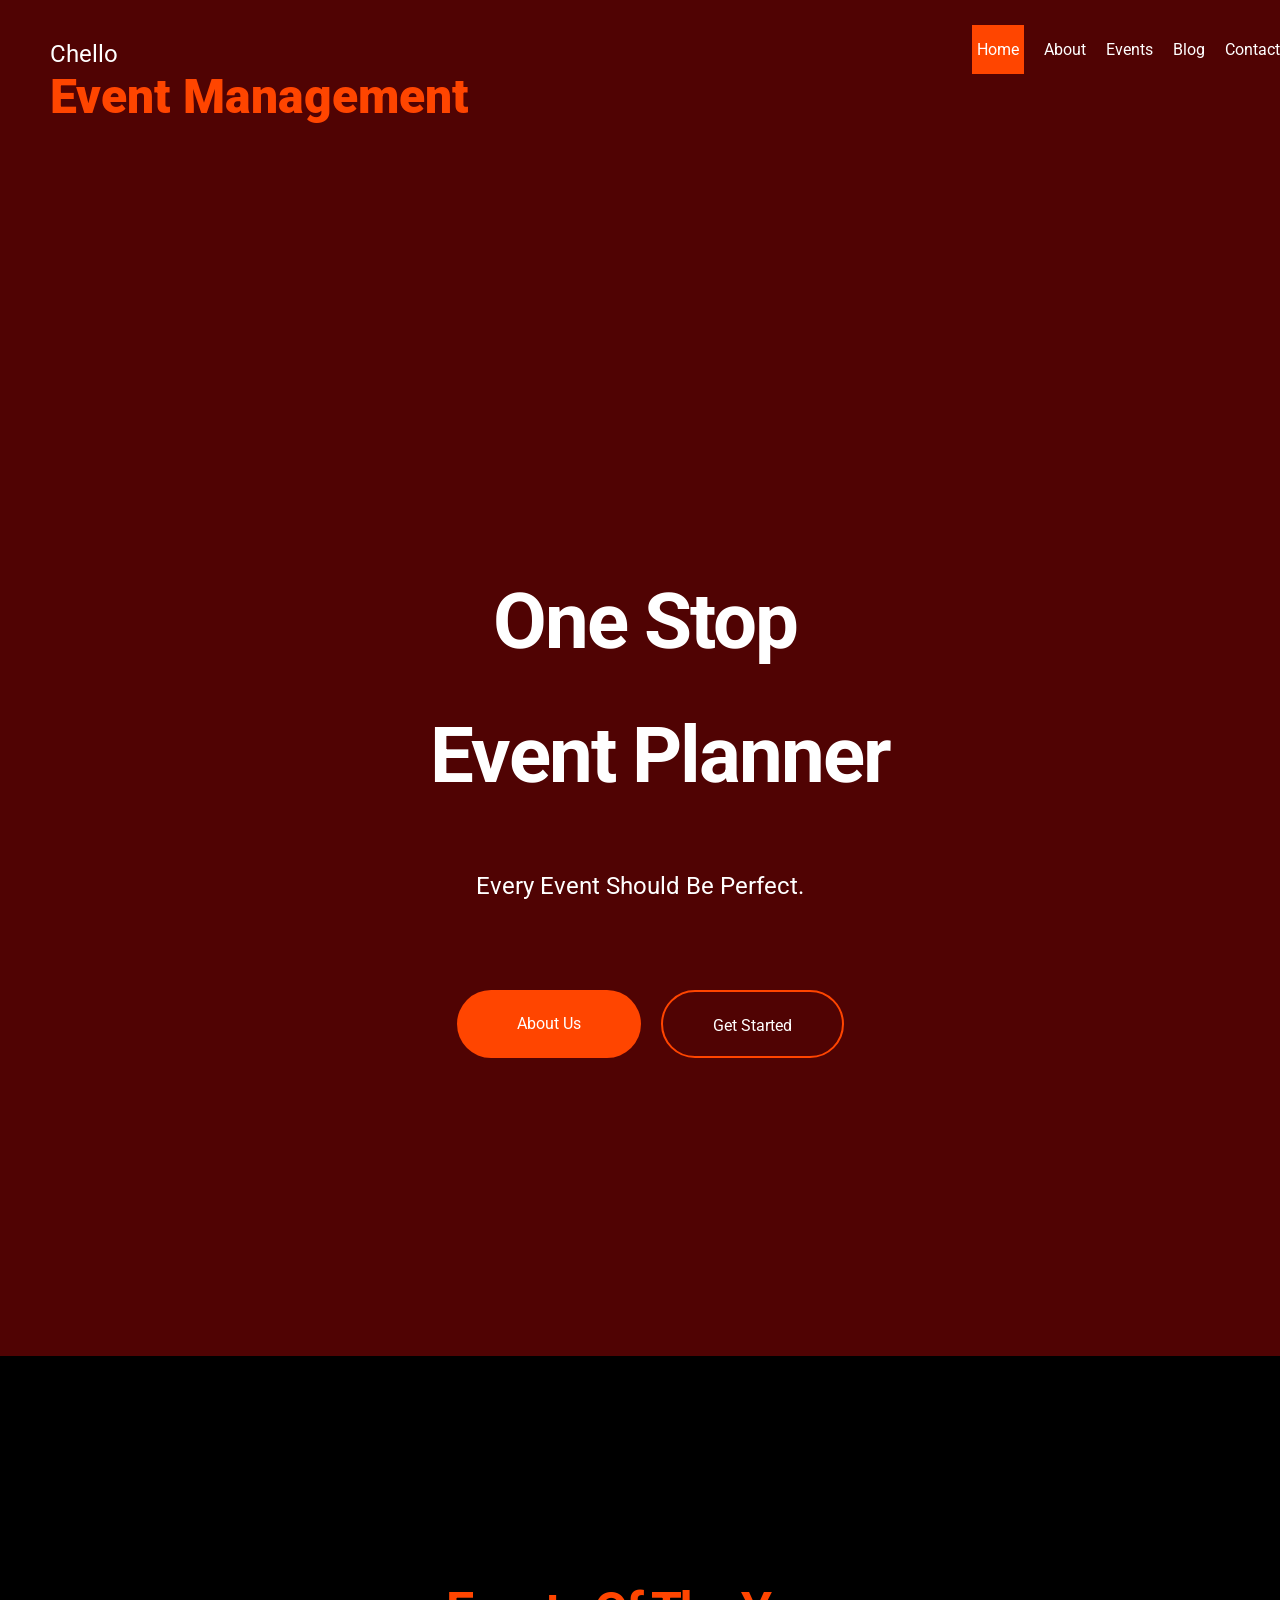
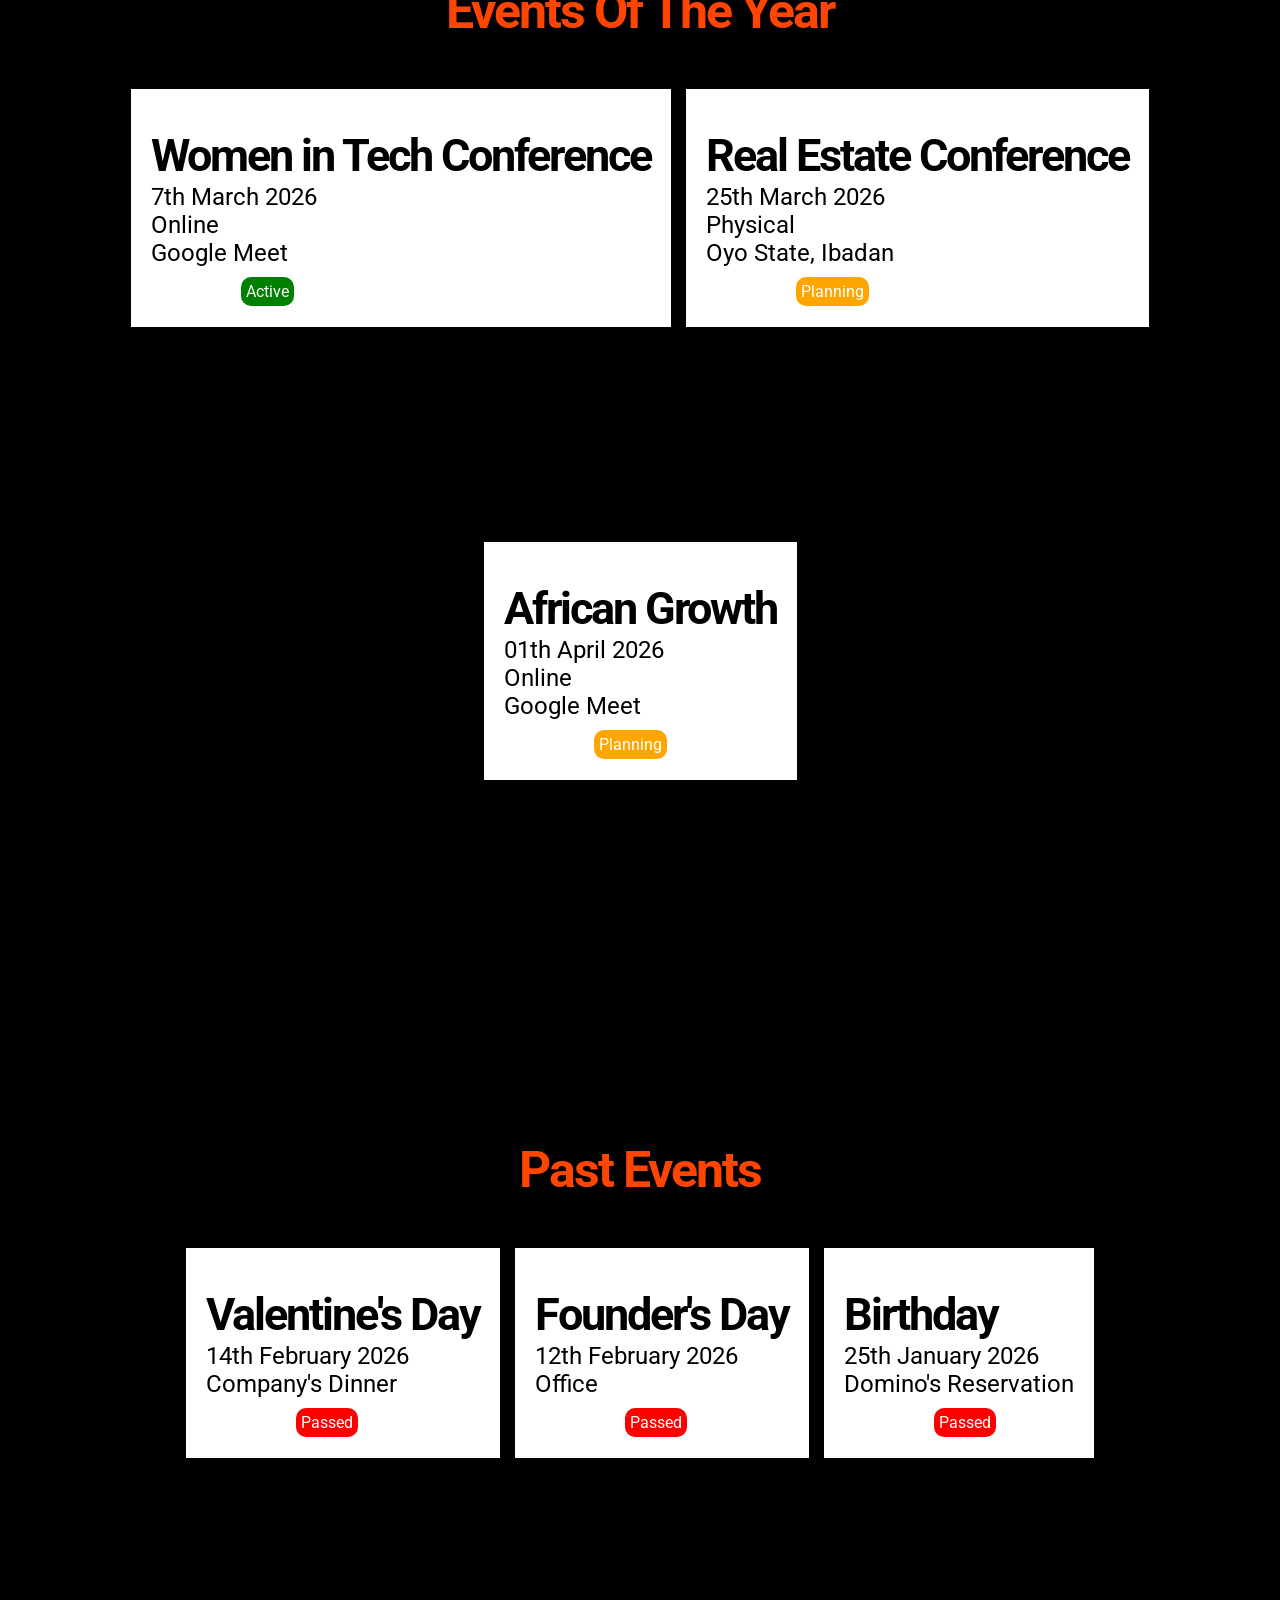
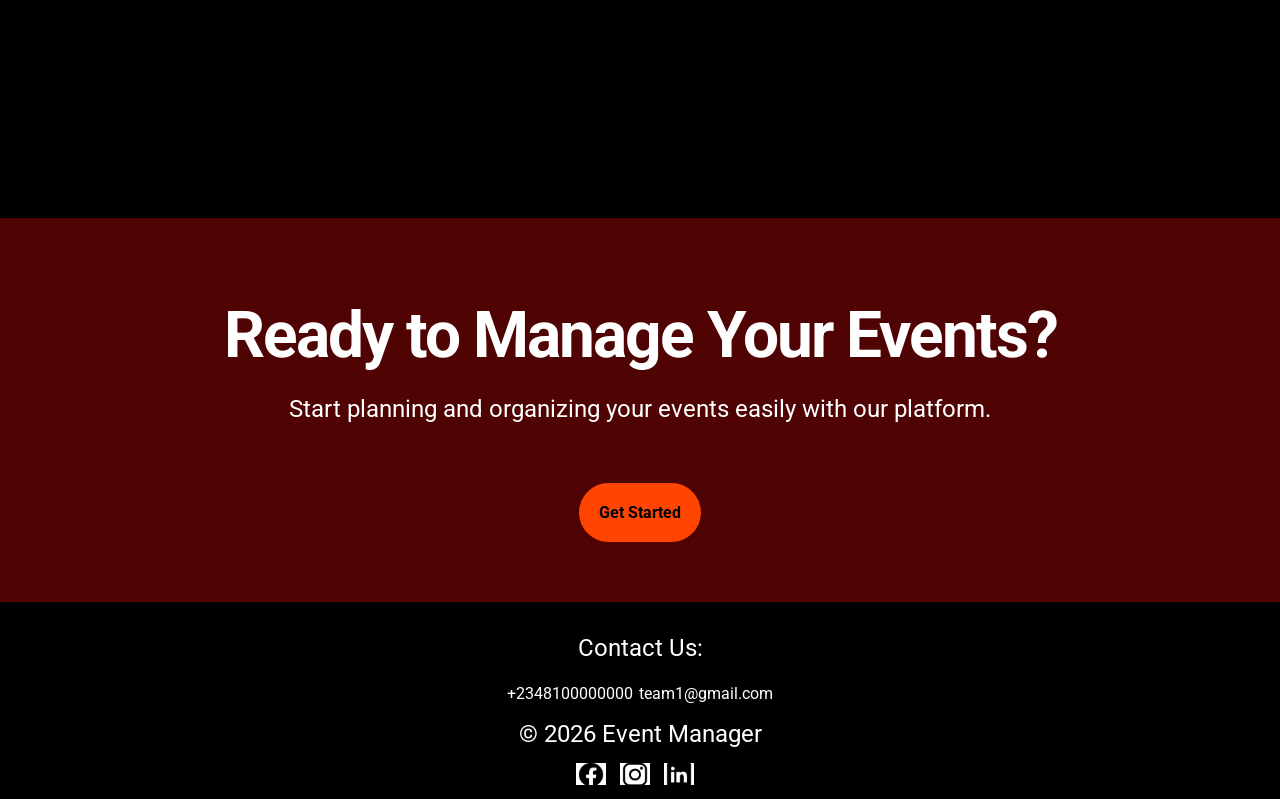
==== commit 929a4e2b: "Add files via upload Final edit" ====
--- a/index.html
+++ b/index.html
@@ -13,40 +13,38 @@
     <title>Chello Event Management Landing page</title>
 </head>
 <body>
-  <div class="container">
     <header>
     <!---NAVIGARION--->
-      <nav class="navi">
-        <div class="name">
+        <nav class="navi">
+          <div class="name">
             <p>Chello</p>
             <p><span class="nam">Event Management</span></p>
+          </div>
+            <ul class="nav-links">
+              <li><a class="home" href="index.html">Home</a></li>
+              <li><a class="link" href="">About</a></li>
+              <li><a class="link" href="">Events</a></li>
+              <li><a class="link" href="">Blog</a></li>
+              <li><a class="link" href="">Contact</a></li>
+            </ul>
+        </nav>
+      <!---HERO SECTION--->
+        <h1 class="heading">One Stop</h1>
+        <h1 class="heading-1">Event Planner</h1>
+        <p class="paragraph-1">Every Event Should Be Perfect.</p>
+        <div class="highlight">
+          <div class="highlight-1">
+            <a href="">About Us</a>
+          </div>
+          <div class="highlight-2">
+            <a href="">Get Started</a>
+          </div>
         </div>
-          <ul class="nav-links">
-            <li><a class="home" href="index.html">Home</a></li>
-            <li><a class="link" href="">About</a></li>
-            <li><a class="link" href="">Events</a></li>
-            <li><a class="link" href="">Blog</a></li>
-            <li><a class="link" href="">Contact</a></li>
-          </ul>
-      </nav>
-      
-      <!---HERO SECTION--->
-      <h1 class="heading">One Stop</h1>
-      <h1 class="heading-1">Event Planner</h1>
-      <p class="paragraph-1">Every Event Should Be Perfect.</p>
-      <div class="highlight">
-        <div class="highlight-1">
-            <a href="">About Us</a>
-        </div>
-        <div class="highlight-2">
-            <a href="webpage.html">Get Started</a>
-        </div>
-      </div>
     </header>
 
     <main>
         <!---FEATURES SECTION--->
-        <section class="features">
+        <section>
           <h2 class="heading-2">Events Of The Year</h2>
           <div class="events">
             <div class="more">
@@ -119,6 +117,5 @@
         </div>
         </div>
     </footer>
-  </div>
 </body>
 </html>
--- a/styles.css
+++ b/styles.css
@@ -24,8 +24,7 @@
     padding: 0;
     margin: 0;
     font-family: ROBOTO;
-    box-sizing: content-box;
-    max-width: 1600px;
+    box-sizing: border-box;
 }
 h1, h2, h3, h4, h5{
 line-height: 1.2;
@@ -58,20 +57,19 @@
 }
 body{
     background-color: black;
-    width: 100%;
-    max-width: 1600px;
     color: white;
 }
-
 /*NAVIGATION*/ 
 header{
   background-color:rgb(80, 3, 3);
+  padding-bottom: 10px
 }
 
 .navi{
   padding-top: 40px;
-  display: flex;
-  flex: flex-wrap;
+  padding-bottom: 250px;
+  display: flex;
+  flex-wrap: wrap;
   justify-content: space-between;
 }
 .nav-links {
@@ -94,11 +92,10 @@
 }
 
 /*HERO SECTION*/
-
 .heading{
   text-align: center;
   padding: 80px 40px 30px 50px;
-  margin-top: 40%;
+  margin-top: 120px;
 }
 
 .heading-1{
@@ -130,6 +127,10 @@
 }
 
 /*FEATURES SECTION*/
+
+main{
+  margin-top: 225px;
+}
 
 .heading-2{
   text-align: center;
@@ -224,7 +225,6 @@
     font-size: 20px;
     max-width: 200px;
     margin-left: 20px;
-    margin-bottom: 225px;
     margin-top: 80px;
     padding: 20px 60px;
 }
@@ -233,7 +233,6 @@
     border-radius: 50px;
     font-size: 20px;
     max-width: 200px;
-    margin-bottom: 225px;
     margin-left: 20px;
     margin-top: 80px;
     padding: 20px 50px;
@@ -268,4 +267,4 @@
   background-color: red;
   color: white;
   position: absolute;
-}+}
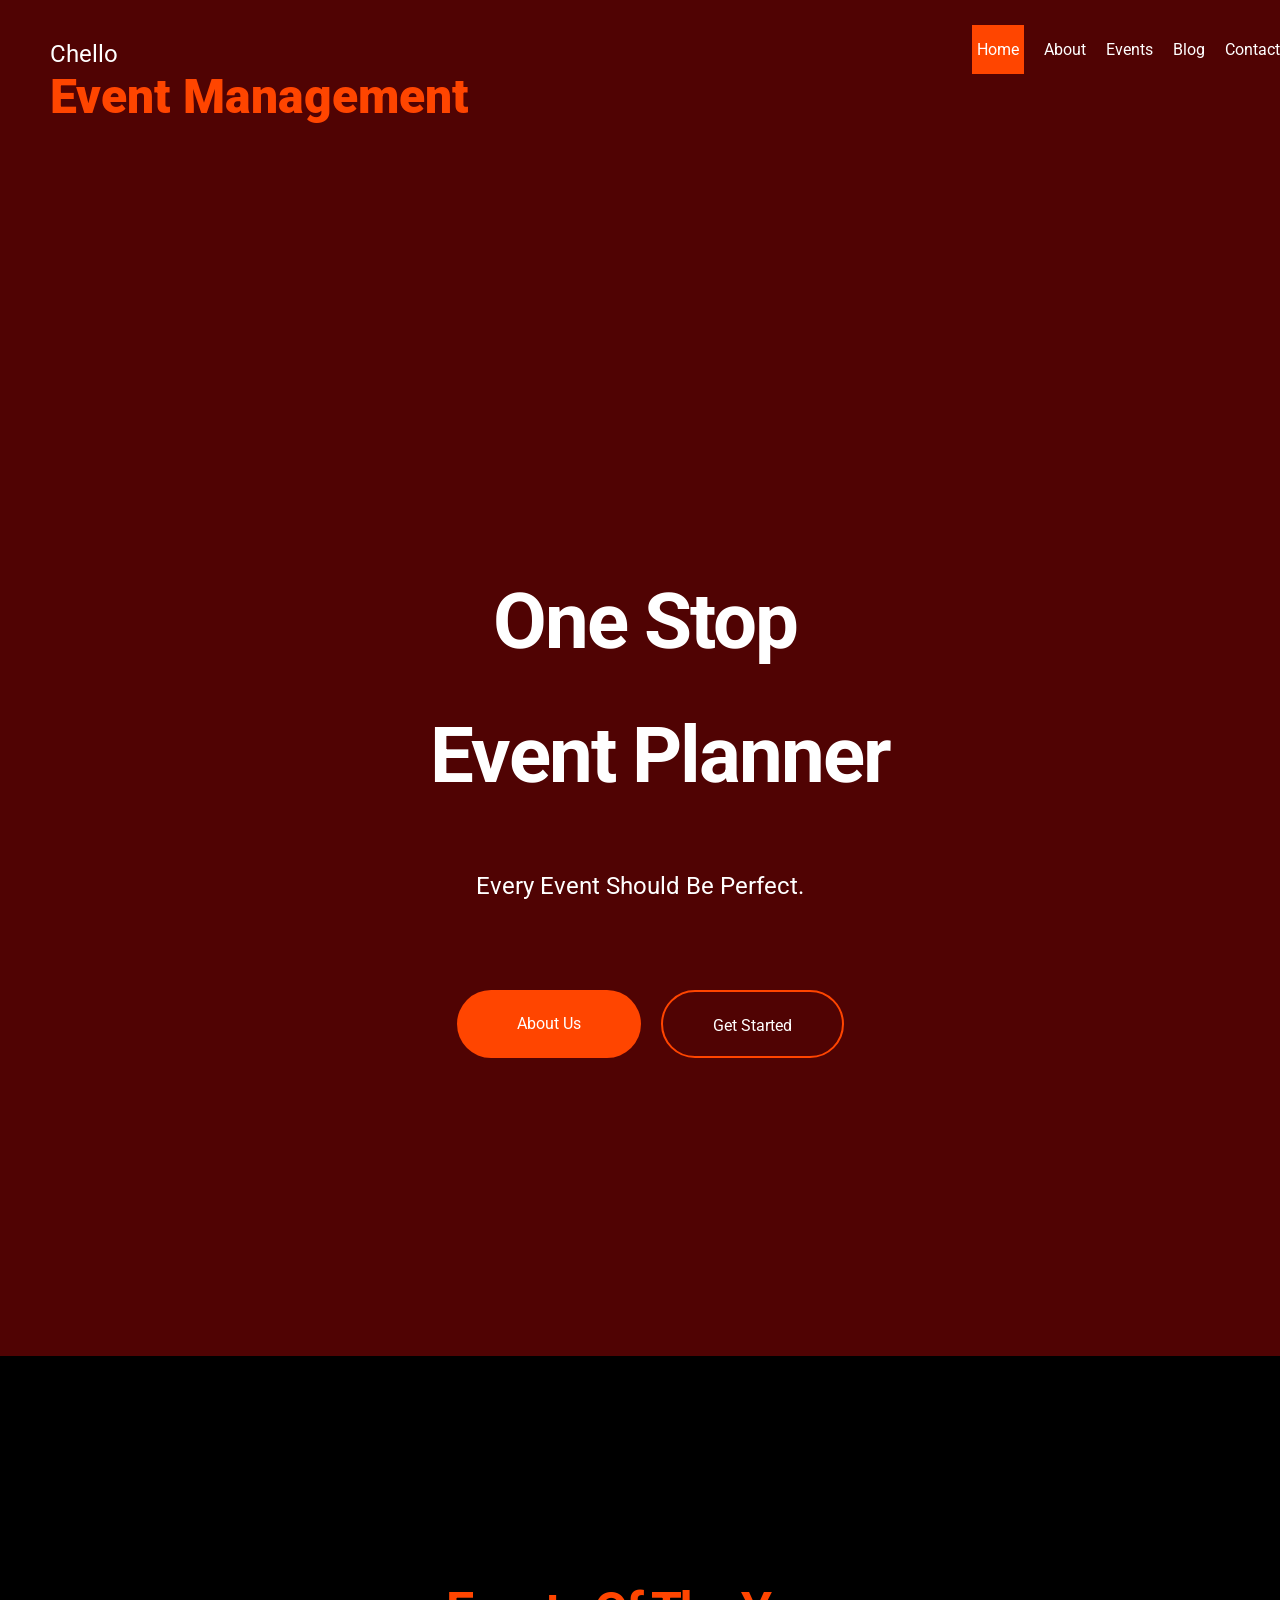
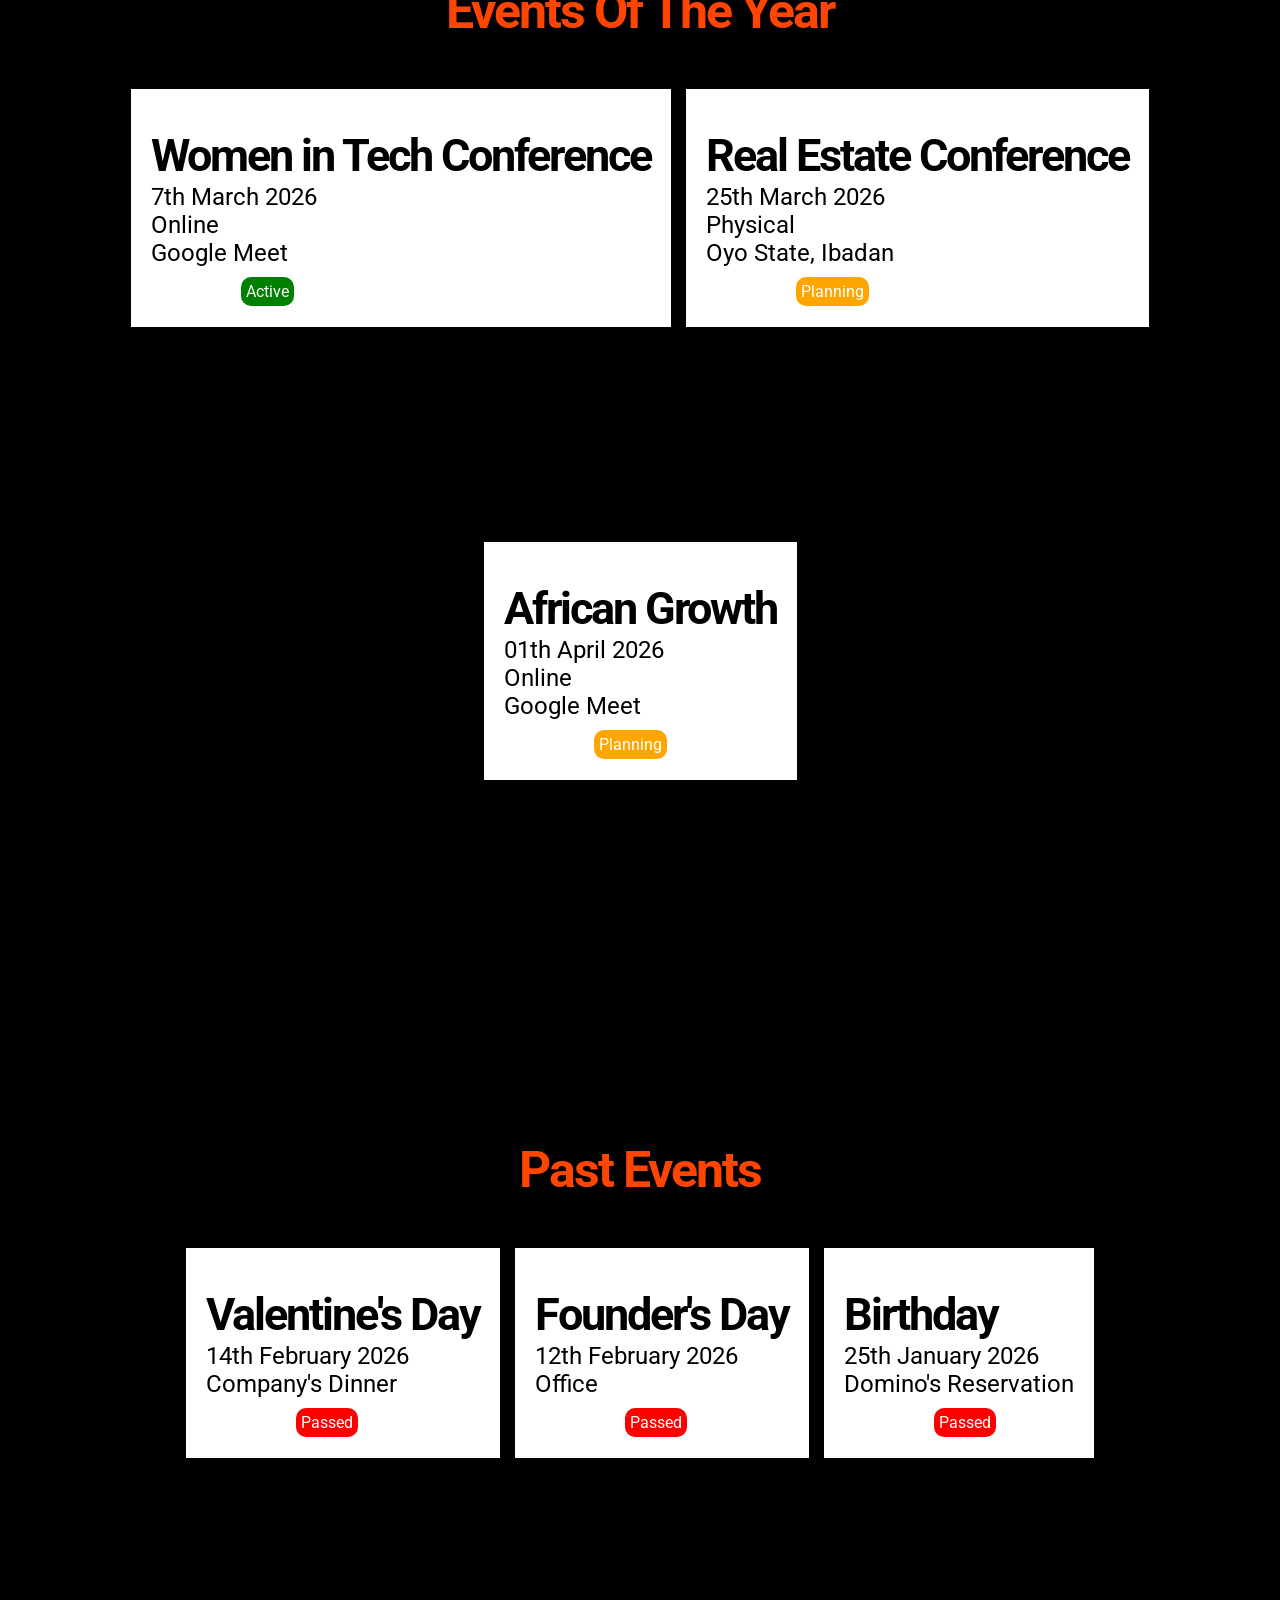
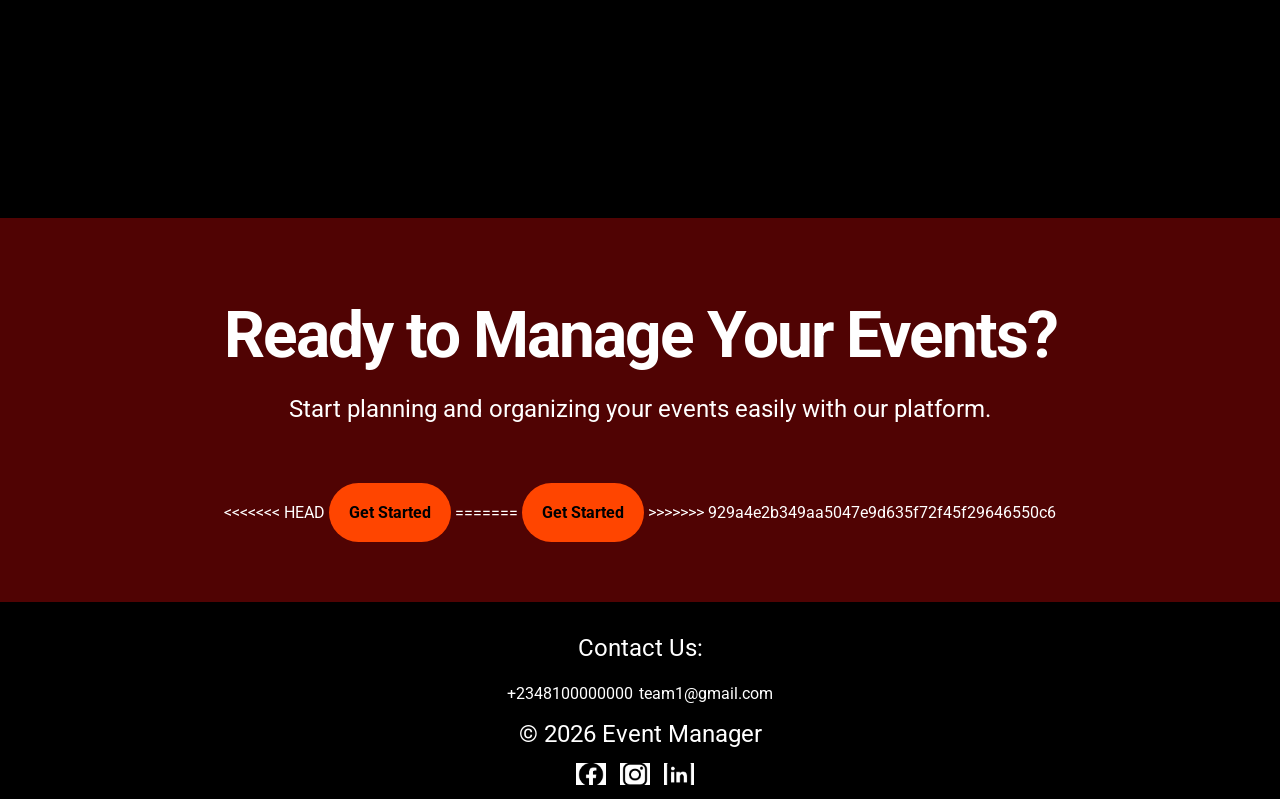
==== commit 57bc9e16: "merge" ====
--- a/index.html
+++ b/index.html
@@ -98,7 +98,11 @@
         <section class="cta">
             <h2>Ready to Manage Your Events?</h2>
             <p>Start planning and organizing your events easily with our platform.</p>
+<<<<<<< HEAD
+            <a href="webpage.html" class="cta-btn">Get Started</a>
+=======
               <a href="" class="cta-btn">Get Started</a>
+>>>>>>> 929a4e2b349aa5047e9d635f72f45f29646550c6
         </section>
     </main>
 
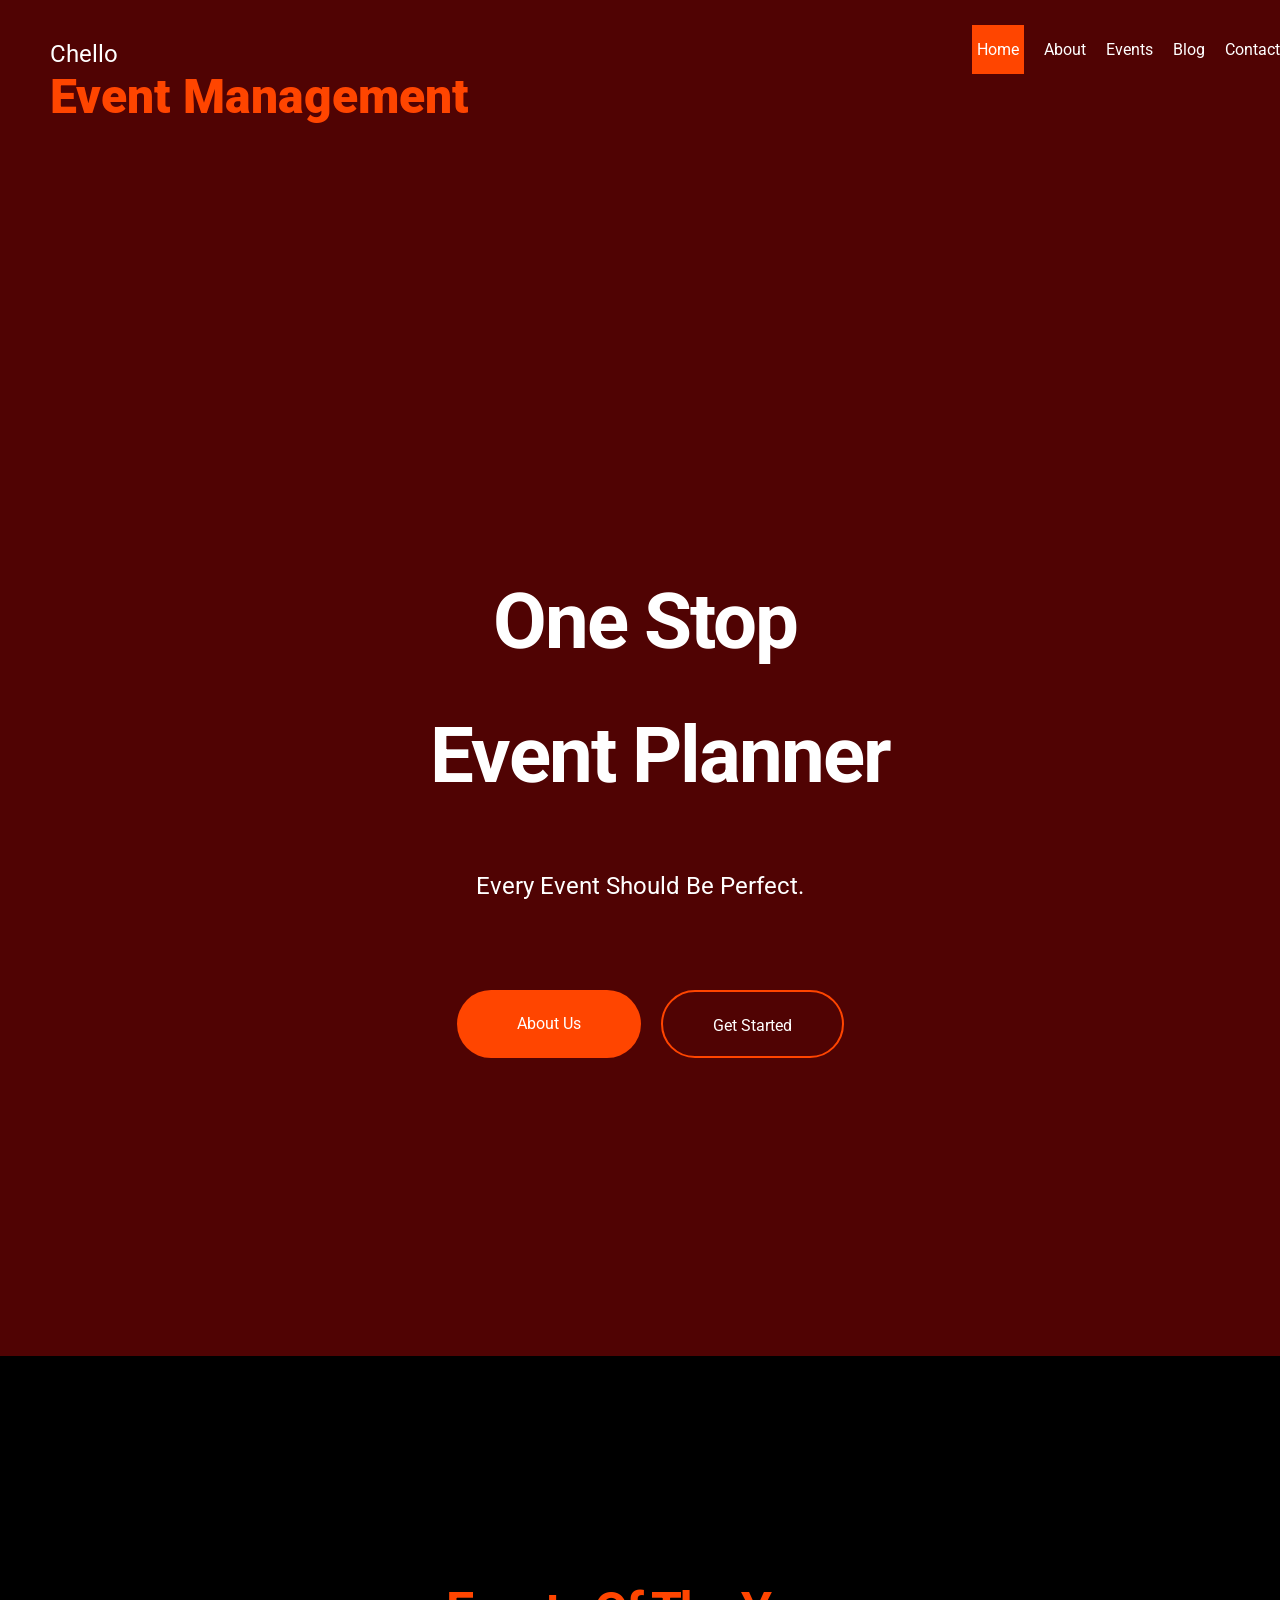
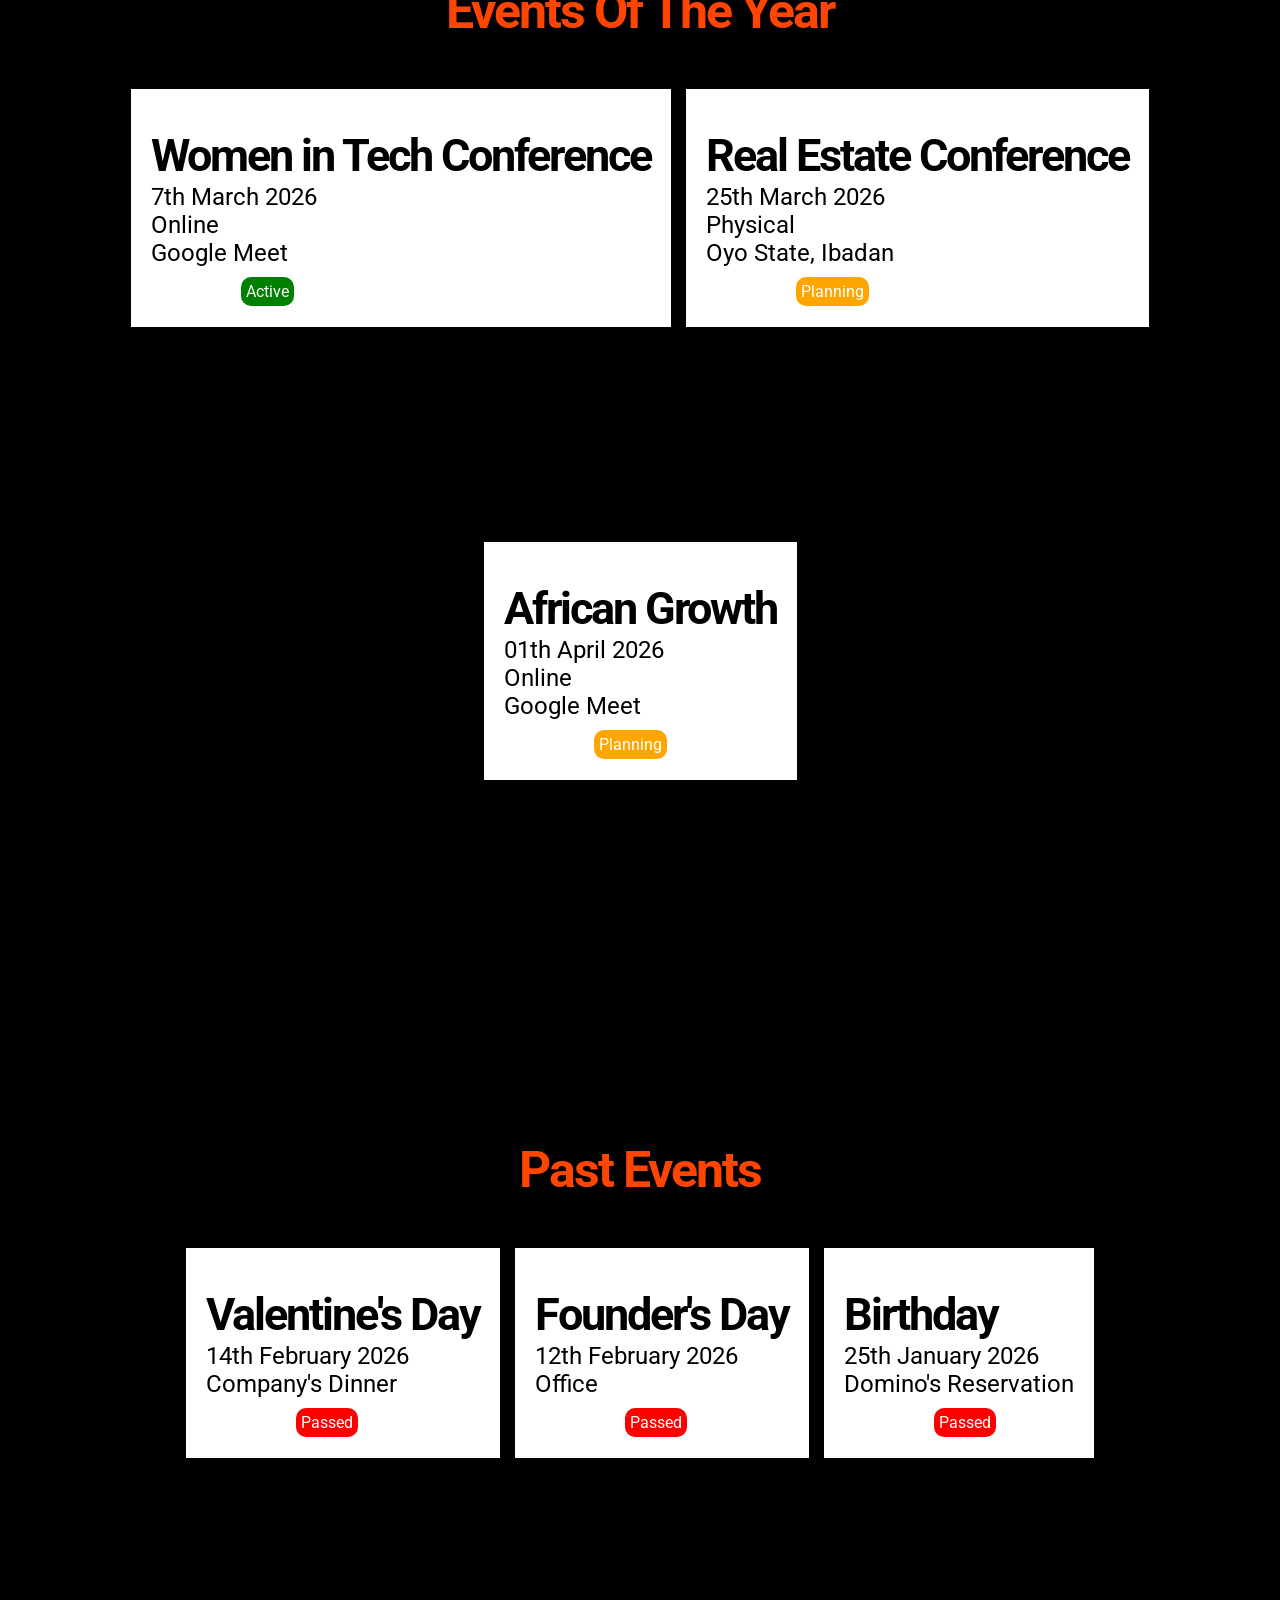
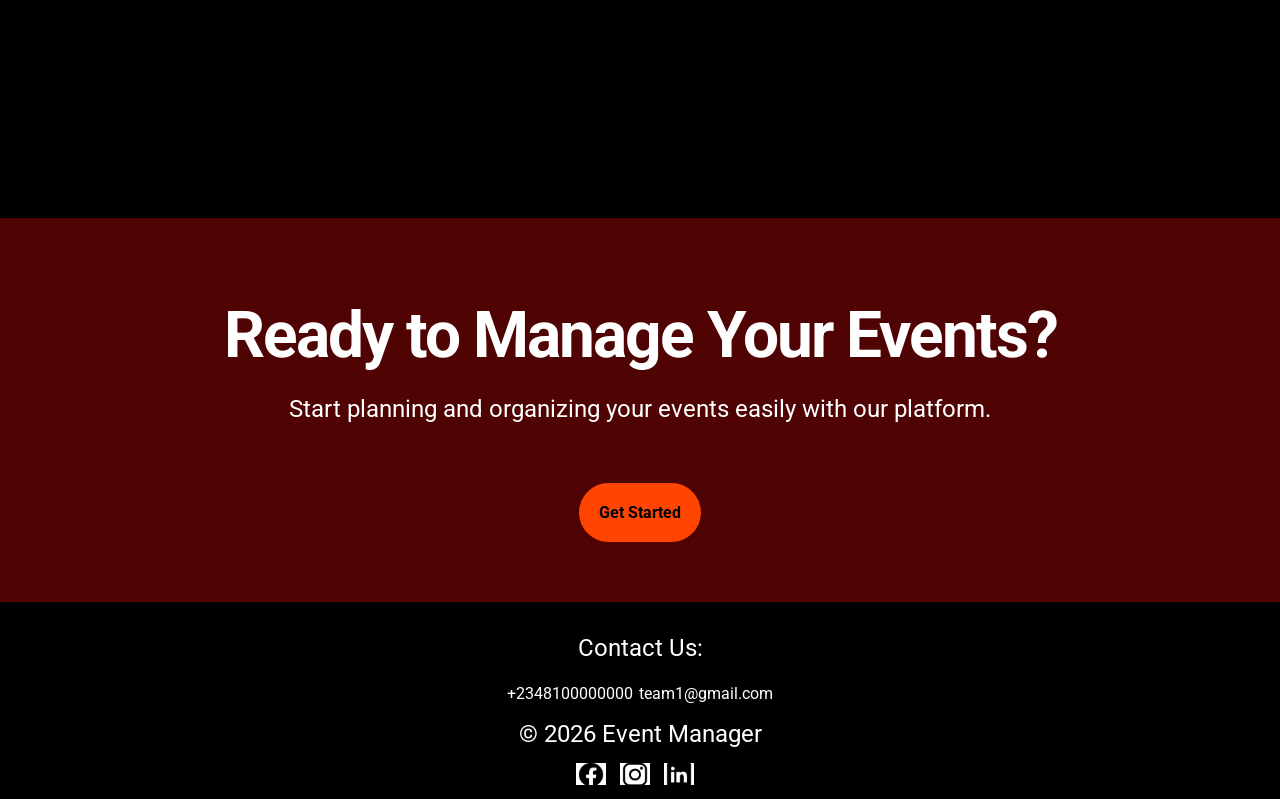
==== commit 9f194924: "commit" ====
--- a/index.html
+++ b/index.html
@@ -98,11 +98,7 @@
         <section class="cta">
             <h2>Ready to Manage Your Events?</h2>
             <p>Start planning and organizing your events easily with our platform.</p>
-<<<<<<< HEAD
             <a href="webpage.html" class="cta-btn">Get Started</a>
-=======
-              <a href="" class="cta-btn">Get Started</a>
->>>>>>> 929a4e2b349aa5047e9d635f72f45f29646550c6
         </section>
     </main>
 
